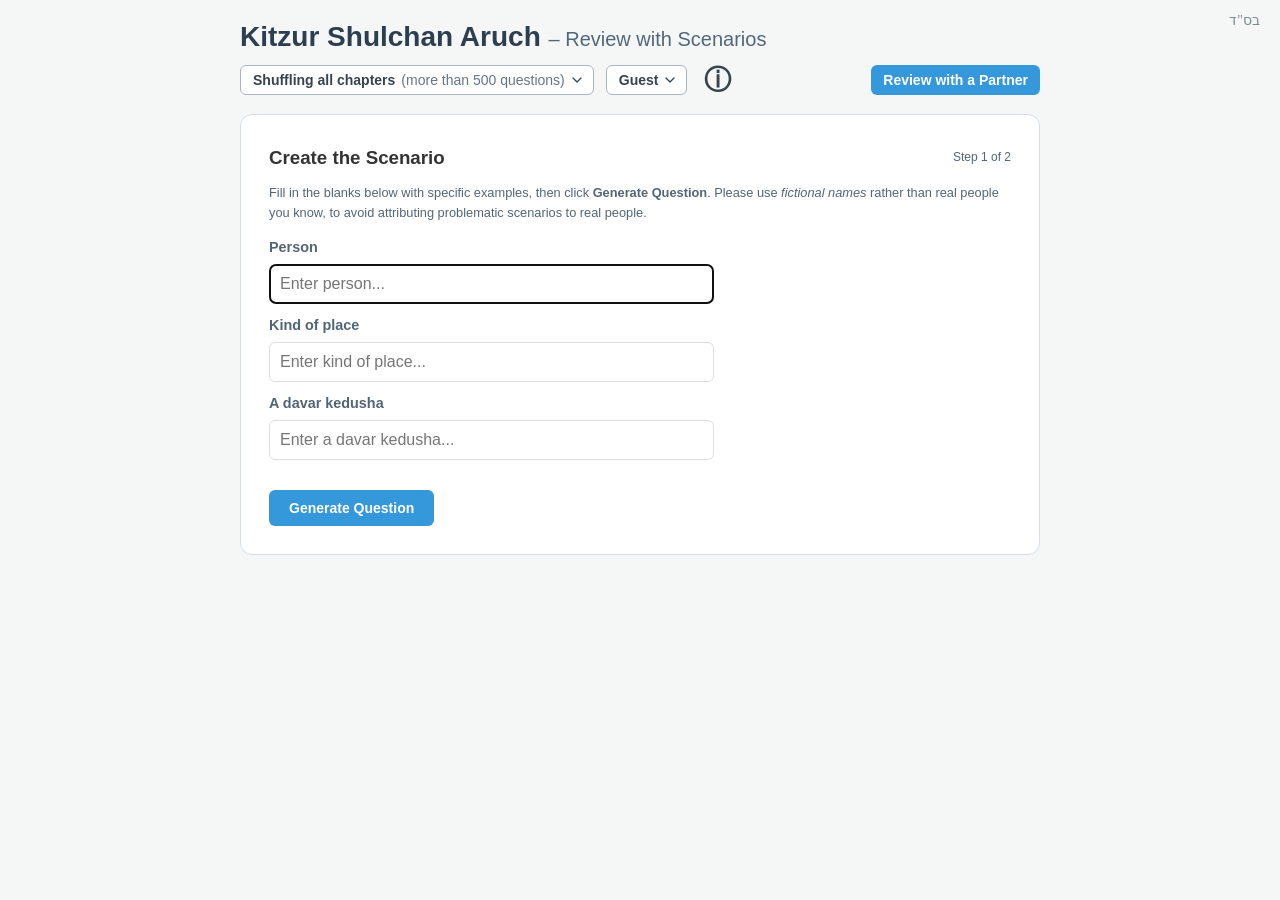
==== index.html @ 7f4eef78 "live review interface changes" ====
<!-- # AI-Generated: The bulk of the code this website was generated using Gemini in early 2026. An AI-written outline was augmented with additional AI prompts to add additional functions and scripts. -->
<!DOCTYPE html>
<html lang="en">
<head>
    <!--
    Saved profiles persist in browser localStorage across site updates.
    Preserve existing storage keys, question IDs, and progress fields such as
    status and timestamp. Give new settings defaults for profiles that predate
    them. Keep settings separate from the question records in ksa_profiles
    unless the profile format and its readers are updated together.
    If a key, ID, or record shape must change, support the old format or
    migrate it without losing progress. Verify changes with older saved
    profiles as well as a fresh profile.

    The question bank in questions.js is maintained manually. If it grows past
    5,000 question records, flag the Live Review queue limit to the user. The
    Worker rejects guest queues with more than 5,000 due question IDs, which
    can leave the host waiting for the first question.
    -->
    <meta charset="UTF-8">
    <meta name="viewport" content="width=device-width, initial-scale=1.0">
    <title>Kitzur Shulchan Aruch – Review with Scenarios</title>
    

<link rel="stylesheet" href="style.css">


<script src="questions.js"></script>
<script src="chapters.js"></script>

</head>
<body>

<div class="bsd">בס"ד</div>
    <h1 class="site-title">Kitzur Shulchan Aruch <span>– Review with Scenarios</span></h1>

<div class="profile-section">
    <div class="study-menu-bar">
    <details id="chapterFilter">
        <summary><span id="chapterFilterSummary">Shuffling all chapters</span><span id="chapterAvailableCount"></span></summary>
        <div id="chapterOptions" role="group" aria-label="Chapters to study">
            <input id="chapterSearch" type="search" aria-label="Search for a chapter" placeholder="Search for a chapter">
            <div id="availableChapters"></div>
            <details id="unavailableChapters">
                <summary>No questions available right now</summary>
                <div id="unavailableChapterRows"></div>
            </details>
            <p id="chapterSearchEmpty" role="status" hidden>No matching chapters.</p>
        </div>
    </details>

    <div class="chapter-controls">
        <div class="chapter-picker-row">
    <div class="dropdown">
        <button id="activeProfileLabel" class="btn-outline" onclick="toggleMenu(this, 'menu-tools')">Guest</button>
        <div id="menu-tools" class="dropdown-content">
            <div id="progressContainer" class="progress-info" aria-live="polite"></div>
            <p id="liveProfileNotice" class="stats" hidden>Leave the session to switch or change profiles.</p>
            <hr>
            <button data-live-lock onclick="chooseWorksheetChapters()">Create Worksheet</button>
            <hr>
            <details class="profile-switch-menu">
                <summary onclick="populateProfileSwitch(this)">Switch profiles</summary>
                <div class="profile-switch-options"></div>
            </details>
            <button data-live-lock onclick="createNewProfile()">New Profile</button>
            <button data-live-lock onclick="renameCurrentProfile()">Rename Profile</button>
            <button onclick="exportProfile()">Export Profile</button>
            <button data-live-lock onclick="document.getElementById('importInput').click()">Load Profile</button>
            <hr>
            <button data-live-lock class="btn-delete" onclick="deleteCurrentProfile()">Delete Profile</button>
        </div>
    </div>
            <button class="info-toggle" onclick="toggleScenarioInfo()" title="Show Instructions" aria-label="Show instructions">ⓘ</button>
        </div>
    </div>
        <button id="startLiveReview" class="btn-primary partner-review-button" data-live-lock onclick="startLiveHost()">Review with a Partner</button>
        <button id="leaveLiveReview" class="btn-outline partner-review-button" onclick="endLiveReview()" hidden>Leave Live Review</button>
    </div>
    <input type="file" id="importInput" class="hidden" accept=".json" onchange="importProfile(event)">
    <dialog id="profileImportConflict" aria-labelledby="profileImportTitle" aria-describedby="profileImportWarning profileImportCopy">
        <form method="dialog">
            <h2 id="profileImportTitle">Profile name already exists</h2>
            <p id="profileImportWarning"></p>
            <p id="profileImportCopy"></p>
            <button value="copy" class="btn-primary" autofocus>Save as a new profile</button>
            <button value="replace" class="btn-warning">Replace existing progress</button>
            <button value="cancel" class="btn-outline">Cancel</button>
        </form>
    </dialog>
    <dialog id="worksheetChapters" aria-labelledby="worksheetChaptersTitle">
        <form method="dialog">
            <h2 id="worksheetChaptersTitle">Choose worksheet chapters</h2>
            <div id="worksheetChapterOptions" role="group" aria-labelledby="worksheetChaptersTitle"></div>
            <button value="cancel" class="btn-outline" formnovalidate>Cancel</button>
            <button value="create" class="btn-primary">Create Worksheet</button>
        </form>
    </dialog>
    <dialog id="worksheetPreparation" aria-labelledby="worksheetPreparationTitle">
        <div class="worksheet-preparation-content">
            <h2 id="worksheetPreparationTitle"></h2>
            <p id="worksheetPreparationMessage"></p>
            <form id="worksheetPreparationForm"></form>
        </div>
    </dialog>
    <dialog id="scenarioInstructions" aria-labelledby="scenarioInfoTitle">
        <h2 id="scenarioInfoTitle">About the study tool</h2>
        <p>
                 Welcome! Use these scenarios to review what you’ve learned in the Kitzur Shulchan Aruch.<br><br>
                 This site is a work in progress. The question bank currently covers the first few chapters of the KS"A.<br><br>
                 This tool isn't meant to replace opening up a sefer. Rather, once you have a basic grasp of the material, you can strengthen it by having a friend quiz you on what you remember.<br><br>

            This tool was last updated in 2026 and created by Even, who personally wrote all of the question and scenario text. AI was used to help create the web page and functionality, but none of the content.
       			<br><br>
            Special thanks to my friend Yehoshua, who pushed me many years ago to start learning the KS"A. 
    
        </p>
        <form method="dialog">
            <button class="btn-outline" autofocus>Close</button>
        </form>
    </dialog>


</div>


<dialog id="liveDialog" aria-labelledby="liveTitle">
    <h2 id="liveTitle">Live Review</h2>
    <p id="livePairingStatus" role="status"></p>
    <form id="liveInviteOptions" onsubmit="createLiveInvite(event)" hidden>
        <fieldset>
            <legend>Who fills in the scenario inputs?</legend>
            <label><input type="radio" name="scenarioEditor" value="guest"> Guest</label>
            <label><input type="radio" name="scenarioEditor" value="host"> Host</label>
            <label><input type="radio" name="scenarioEditor" value="turns" checked> Take turns (host first)</label>
        </fieldset>
        <button class="btn-primary">Create Invite Link</button>
    </form>
    <div id="liveShareControls" hidden>
        <label for="liveShare">Private invite link</label>
        <textarea id="liveShare" rows="3" readonly></textarea>
        <button class="btn-outline" onclick="copyLiveInvite()">Copy Invite Link</button>
        <p>Keep this tab open while your partner joins.</p>
    </div>
    <button class="btn-outline" onclick="endLiveReview()">Cancel</button>
</dialog>

<div id="liveBanner" class="card" hidden>
    <p id="livePartner" hidden>Studying with <bdi id="livePartnerName"></bdi></p>
    <p id="liveStatus" role="status"></p>
    <button id="restartLiveReview" class="btn-primary" onclick="startLiveHost()" hidden>Start a New Review</button>
</div>

<div id="setupPhase" class="card hidden">
    <div class="creativity-box" >
        <div class="scenario-header">
            <h3 style="margin: 0;">Create the Scenario</h3>
            <span class="study-step">Step 1 of 2</span>
        
</div>
<p class="stats scenario-instructions">
             Fill in the blanks below with specific examples, then click <b>Generate Question</b>. Please use <i>fictional names</i> rather than real people you know, to avoid attributing problematic scenarios to real people.
        </p>

        <div id="inputContainer"></div>
        <button class="btn-primary" style="margin-top: 20px;" onclick="generateQuestion()">Generate Question</button>
        <button id="cancelLiveEdit" class="btn-outline" onclick="cancelLiveScenarioEdit()" hidden>Cancel Edit</button>
    </div>
</div>

    <div id="reviewPhase" class="card hidden">
        <div class="scenario-header">
            <h3 style="margin: 0;">Consider the question</h3>
            <span class="study-step">Step 2 of 2</span>
        </div>
	<p class="stats" style="margin-bottom: 15px; line-height: 1.4;">
            Think through the scenario on your own or with a <i>chevrusa</i>. Choose <strong>Answered Confidently</strong> to mark the question as mastered and remove it from the deck, or <strong>Needs Review</strong> to see it again after 24 hours. Smooth over grammatical issues and replace "they/their" with gender-specific pronouns as you read.
        </p>
        <div class="question-text">
            <div id="finalQuestion"></div>
            <div id="sourceCitation" style="text-align: left; margin-top: 10px;"></div>
        </div>
        <div class="actions">
	    <div class="tooltip-wrapper">
	        <button class="btn-success" onclick="handleResponse('confident')">Answered Confidently</button>
	        <span class="tooltip-text">Marks as <strong>Mastered</strong> and removes from deck.</span>
	    </div>
	    
	    <div class="tooltip-wrapper">
	        <button class="btn-warning" onclick="handleResponse('review')">Needs Review</button>
	        <span class="tooltip-text">Reappears in <strong>24 hours</strong>.</span>
	    </div>
	  <p id="liveRatingWait" class="stats" role="status" hidden>Rating saved. Waiting for your partner…</p>
	  <button class="btn-outline btn-back" onclick="goBackToEdit()">← Edit inputs</button>

	</div>
    </div>

    <div id="completionState" class="card hidden">
        <div class="scenario-header">
            <h3 style="margin: 0;">All caught up!</h3>
        </div>
        <p>You've reviewed all the questions currently available.</p>
	<button class="btn-outline" style="border-color: #27ae60; color: #27ae60;" onclick="clearReviewQueue()">Revisit 'needs review' questions</button><br><br>
	<button class="btn-outline" style="border-color: #3498db; color: #3498db;" onclick="revisitMastered()">Revisit 'mastered' questions</button><br><br>
        <button class="btn-primary" onclick="resetProgress()">Restart Questions</button>
    </div>

    <script>

        // State variables
let questions = [];
let currentFilter = "all"; // "all" or an array of chapter numbers as strings
let profiles = JSON.parse(localStorage.getItem('ksa_profiles')) || {}; 
let currentProfile = localStorage.getItem('ksa_current_profile');
let activeQuestion = null;
let currentScenarioValues = [];
let sessionMemory = {};
const soloQuestionOrder = { count: 0, lastIndex: -1 };
let ignoreTimestamps = false;

// Initialize App
function init() {
    questions = parseCSV(rawCsvData);
    readChapterFilterFromUrl();
    initChapterFilters();
    const profileNames = Object.keys(profiles);

    if (profileNames.length === 0) {
        profiles.Guest = {};
        currentProfile = 'Guest';
        saveToStorage();
        localStorage.setItem('ksa_current_profile', currentProfile);
    } else if (!currentProfile || !profiles[currentProfile]) {
        currentProfile = profileNames[0];
        localStorage.setItem('ksa_current_profile', currentProfile);
    }

    initChapterFilters();

    updateProfileDropdown();
    window.openLiveInvite?.();
    if (!getLiveSession()) loadNextQuestion();
	
}

function initChapterFilters() {
    const chapters = [...new Set(questions.map(q => q.chapter))].sort((a,b) => a - b);
    const availableRows = document.getElementById('availableChapters');
    const unavailableRows = document.getElementById('unavailableChapterRows');
    availableRows.replaceChildren();
    unavailableRows.replaceChildren();
    function addChoice(value, text, completed = false) {
        if (completed) {
            const row = document.createElement('div');
            row.className = 'chapter-completed';
            row.setAttribute('aria-disabled', 'true');
            row.setAttribute('aria-label', `${text}: no questions currently available`);
            const indicator = document.createElement('span');
            indicator.className = 'chapter-completion-mark';
            indicator.textContent = '✓';
            indicator.setAttribute('aria-hidden', 'true');
            row.append(indicator, document.createTextNode(text));
            unavailableRows.appendChild(row);
            return;
        }
        const label = document.createElement('label');
        const input = document.createElement('input');
        input.type = 'checkbox';
        input.value = value;
        input.checked = value === 'all' ? currentFilter === 'all'
            : currentFilter !== 'all' && currentFilter.includes(value);
        input.onchange = () => updateFilterMode(value, input.checked);
        label.append(input, document.createTextNode(text));
        availableRows.appendChild(label);
    }
    addChoice('all', 'Shuffle all chapters');

    const now = Date.now();
    const profileData = profiles[currentProfile] || {};
    const shared = window.getLiveSharedQuestions?.();
    const availableChapters = new Set((shared ?? questions
        .filter(q => isQuestionAvailable(profileData[q.id], now)))
        .map(q => q.chapter));

    chapters.forEach(ch => {
        const chapterNumber = parseInt(ch, 10); // Use parseInt to convert "01" to 1, "005" to 5, etc.
	const chapterName = chapterNames[chapterNumber];

        const label = chapterName
            ? `Chapter ${chapterNumber} — ${chapterName}`
            : `Chapter ${chapterNumber}`;

        const selected = currentFilter !== 'all' && currentFilter.includes(String(Number(ch)));
        addChoice(String(Number(ch)), label, !availableChapters.has(ch) && !(shared && selected));
    });
    document.getElementById('chapterFilterSummary').textContent = currentFilter === 'all'
        ? 'Shuffling all chapters'
        : `${currentFilter.length === 1 ? 'Chapter' : 'Chapters'} ${currentFilter.join(', ')}`;
    filterChapterOptions();
    updateProgressStats();
}

const chapterSearch = document.getElementById('chapterSearch');
const unavailableChapters = document.getElementById('unavailableChapters');

function filterChapterOptions() {
    const query = chapterSearch.value.trim().toLowerCase();
    const rows = document.querySelectorAll('#availableChapters > label, #unavailableChapterRows > div');
    let matches = 0;
    for (const row of rows) {
        const checkbox = row.querySelector('input');
        const isShuffle = checkbox?.value === 'all';
        const chapterNumber = checkbox?.value || row.textContent.match(/^Chapter (\d+)/)?.[1];
        row.hidden = query && (isShuffle || (/^\d+$/.test(query)
            ? chapterNumber !== String(Number(query))
            : !row.textContent.toLowerCase().includes(query)));
        if (!row.hidden && !isShuffle) matches++;
    }
    unavailableChapters.hidden = !unavailableChapters.querySelector('#unavailableChapterRows > div:not([hidden])');
    unavailableChapters.open = Boolean(query) && !unavailableChapters.hidden;
    document.getElementById('chapterSearchEmpty').hidden = !query || matches > 0;
}

chapterSearch.addEventListener('input', filterChapterOptions);

function updateProgressStats() {
    const shared = window.getLiveSharedQuestions?.();
    const selectedQuestions = (shared ?? questions).filter(q => currentFilter === 'all'
        || currentFilter.includes(String(Number(q.chapter))));
    renderProgressStats('progressContainer', questions);
    const now = Date.now();
    const profileData = profiles[currentProfile] || {};
    const available = shared ? selectedQuestions.length
        : selectedQuestions.filter(q => isQuestionAvailable(profileData[q.id], now)).length;
    const displayedCount = currentFilter === 'all' && available > 500 ? 'more than 500' : available;
    document.getElementById('chapterAvailableCount').textContent =
        `(${displayedCount} ${available === 1 ? 'question' : 'questions'})`;
}

function isQuestionAvailable(data, now, masteredMode = reviewMasteredMode, ignoreDelay = ignoreTimestamps) {
    if (masteredMode) return data?.status === 'confident';
    if (data?.status === 'confident') return false;
    if (data?.status === 'review') return ignoreDelay || now - data.timestamp > 24 * 60 * 60 * 1000;
    return true;
}

function renderProgressStats(containerId, questionPool) {
    const profileData = profiles[currentProfile] || {};
    const done = questionPool.filter(q => profileData[q.id]?.status === 'confident').length;
    const review = questionPool.filter(q => profileData[q.id]?.status === 'review').length;
    document.getElementById(containerId).innerHTML = `
        <span><strong>Overall progress:</strong></span>
        <span><span class="dot dot-done"></span><strong>${done}</strong> Mastered</span>
        <span><span class="dot dot-review"></span><strong>${review}</strong> Needs Review</span>
    `;
}

function readChapterFilterFromUrl() {
    const value = new URL(window.location.href).searchParams.get('chapters');
    const validChapters = new Set(questions.map(q => String(Number(q.chapter))));
    const selected = [...new Set((value || '').split(',')
        .map(ch => ch.trim())
        .filter(ch => /^\d+$/.test(ch))
        .map(ch => String(Number(ch)))
        .filter(ch => validChapters.has(ch)))].sort((a, b) => a - b);
    currentFilter = value === 'all' || !selected.length ? 'all' : selected;
    soloQuestionOrder.count = 0;
    soloQuestionOrder.lastIndex = -1;
}

function updateFilterMode(value, checked) {
    const selected = new Set(currentFilter === 'all' ? [] : currentFilter);
    if (checked) selected.add(value);
    else selected.delete(value);
    currentFilter = value === 'all' || !selected.size
        ? 'all' : [...selected].sort((a, b) => a - b);
    const url = new URL(window.location.href);
    // Keep literal commas in the shareable URL and preserve other parameters and the hash.
    url.searchParams.delete('chapters');
    const query = url.searchParams.toString();
    url.search = `${query ? query + '&' : ''}chapters=${currentFilter === 'all' ? 'all' : currentFilter.join(',')}`;
    window.history.pushState(null, '', url.href);
    soloQuestionOrder.count = 0;
    soloQuestionOrder.lastIndex = -1;
    refreshChapterSelection();
    document.querySelector(`#chapterOptions input[value="${value}"]`)?.focus();
}

window.addEventListener('popstate', () => {
    readChapterFilterFromUrl();
    refreshChapterSelection();
});

function refreshChapterSelection() {
    initChapterFilters();
    if (getLiveSession()?.ready) updateLiveChapters();
    else if (profiles[currentProfile]) loadNextQuestion();
}

function getLiveSession() {
    return typeof liveSession === 'undefined' ? null : liveSession;
}

document.addEventListener('click', event => {
    const picker = document.getElementById('chapterFilter');
    if (!event.composedPath().includes(picker)) picker.open = false;
});
document.addEventListener('keydown', event => {
    if (event.key === 'Escape') document.getElementById('chapterFilter').open = false;
});

function sizeChapterMenu() {
    const picker = document.getElementById('chapterFilter');
    const space = document.documentElement.clientWidth - picker.getBoundingClientRect().left - 12;
    picker.style.setProperty('--chapter-menu-space', `${Math.max(0, space)}px`);
}
document.getElementById('chapterFilter').addEventListener('toggle', event => {
    sizeChapterMenu();
    if (!event.currentTarget.open) {
        chapterSearch.value = '';
        filterChapterOptions();
    }
});
window.addEventListener('resize', sizeChapterMenu);


// New state variable to track the review mode
let reviewMasteredMode = false;

function revisitMastered() {
    reviewMasteredMode = true;
    loadNextQuestion();
}

        // Modified CSV Parser to use the ID from the dataset
        function parseCSV(str) {
            const rows = str.trim().split('\n').slice(1);
            return rows.map((row) => {
                const matches = row.match(/(".*?"|[^",\s]+)(?=\s*,|\s*$)/g);
                // ID is index 0, Question text is index 1
                const qId = matches[0].trim();
                const qText = matches[1].replace(/^"|"$/g, '').trim();
                return {
                    id: qId, // This now uses the ID from the CSV (e.g., "1.1.1")
                    text: qText,
                    chapter: matches[2],
                    paragraph: matches[3]
                };
            });
        }

function updateProfileDropdown() {
    document.getElementById('activeProfileLabel').textContent = currentProfile;

    // Calculate Stats
    const profileData = profiles[currentProfile] || {};
	const validIds = new Set(questions.map(q => q.id)); // Create a Set of valid IDs for high-speed lookup
	// Filter profile data to only include entries that exist in the database
	const done = Object.keys(profileData).filter(id => 
        validIds.has(id) && profileData[id].status === 'confident'
        ).length;    

	const masteredBtn = document.querySelector("#completionState button[onclick='revisitMastered()']");
    if (masteredBtn) {
        if (done > 0) {
            masteredBtn.classList.remove('hidden-button');
            // Ensure any <br> tags associated with it are also managed if necessary, 
            // though class toggling on the button is usually sufficient.
        } else {
            masteredBtn.classList.add('hidden-button');
        }
    }

    updateProgressStats();

}

function switchProfile(name) {
    currentProfile = name;
    localStorage.setItem('ksa_current_profile', currentProfile);
    ignoreTimestamps = false;
    reviewMasteredMode = false;
    initChapterFilters();
    updateProfileDropdown();
    loadNextQuestion();
}

        function createNewProfile() {
            const name = prompt("Enter profile name:");
            if (name && !profiles[name]) {
                profiles[name] = {};
                saveToStorage();
                currentProfile = name;
                localStorage.setItem('ksa_current_profile', currentProfile);
                updateProfileDropdown();
                loadNextQuestion();
            }
        }

        function renameCurrentProfile() {
            const name = prompt("Enter a name for this profile:", currentProfile === 'Guest' ? '' : currentProfile);
            if (name === null) return;
            const newName = name.trim();
            if (!newName || newName === currentProfile) return;
            if (Object.hasOwn(profiles, newName)) {
                alert(`A profile named "${newName}" already exists.`);
                return;
            }

            profiles[newName] = profiles[currentProfile];
            const sourceLanguages = localStorage.getItem(sourceLanguageKey(currentProfile));
            if (sourceLanguages !== null) {
                localStorage.setItem(sourceLanguageKey(newName), sourceLanguages);
                localStorage.removeItem(sourceLanguageKey(currentProfile));
            }
            delete profiles[currentProfile];
            currentProfile = newName;
            saveToStorage();
            localStorage.setItem('ksa_current_profile', currentProfile);
            updateProfileDropdown();
        }

        function saveToStorage() {
            localStorage.setItem('ksa_profiles', JSON.stringify(profiles));
        }

        function loadNextQuestion() {
    initChapterFilters();
    const now = Date.now();
    const profileData = profiles[currentProfile] || {};
    
    const availablePool = questions.filter(q => {

	// filter: check if the chapter is selected
    if (currentFilter !== "all" && !currentFilter.includes(String(Number(q.chapter)))) {
        	return false; 
    	}

        return isQuestionAvailable(profileData[q.id], now);
    });

    if (availablePool.length === 0) {
        if (currentFilter !== 'all') {
            alert("You've finished all available questions in the selected chapters! Returning to all chapters.");
            updateFilterMode('all', true);
            return;
        }

        // If we were reviewing mastered and ran out, turn off the mode
        reviewMasteredMode = false; 
        
        const reviewCount = Object.values(profileData).filter(q => q.status === 'review').length;
        const reviewBtn = document.querySelector("#completionState button[onclick='clearReviewQueue()']");
        if (reviewBtn) {
            reviewCount > 0 ? reviewBtn.classList.remove('hidden-button') : reviewBtn.classList.add('hidden-button');
        }
        showPhase('completionState');
        return;
    }

    activeQuestion = pickReviewQuestion(availablePool, soloQuestionOrder, currentFilter.length === 1);
	showPhase('setupPhase');
    setupCreativity(activeQuestion.text);
}

function pickReviewQuestion(pool, order, singleChapter, preferred) {
    let question = preferred;
    if (!question && singleChapter && order.count < 5 && order.lastIndex !== -1) {
        question = pool.find(item => questions.indexOf(item) > order.lastIndex);
        order.count = question ? order.count + 1 : 1;
        question ||= pool[0];
    } else {
        order.count = 1;
        question ||= pool[Math.floor(Math.random() * pool.length)];
    }
    order.lastIndex = questions.indexOf(question);
    return question;
}

        function setupCreativity(text) {
            if (!showPhase('setupPhase')) return;

            const container = document.getElementById('inputContainer');
            container.innerHTML = '';
            
            const matches = [...new Set(text.match(/\[(.*?)\]/g))];
            
            if (!matches || matches.length === 0) {
                generateQuestion();
                return;
            }

            matches.forEach((match, index) => {
	    // Strip digits and brackets for the base word
	    const rawLabel = match.replace(/[\[\]\d]/g, ''); 
	    
	    // Create a capitalized version for the header ONLY
	    const capitalizedLabel = rawLabel.charAt(0).toUpperCase() + rawLabel.slice(1);
	    
	    const group = document.createElement('div');
	    group.className = 'input-group';
	    
	    const rememberedValue = sessionMemory[match] || '';
	    const isLast = index === matches.length - 1;
	    const action = isLast 
	        ? "generateQuestion()" 
	        : `document.querySelectorAll('#inputContainer input')[${index + 1}].focus()`;
	
	    group.innerHTML = `
	        <label>${capitalizedLabel}</label>
	        <input type="text" 
	               placeholder="Enter ${rawLabel}..." 
	               data-placeholder="${match}"
	               onkeyup="if(event.key === 'Enter') { ${action} }">
	    `;
	    group.querySelector('input').value = rememberedValue;
	    container.appendChild(group);
                
                if (index === 0) {
                    setTimeout(() => {
                        if (document.getElementById('chapterFilter').open) return;
                        const allInputs = container.querySelectorAll('input');
                        const firstEmpty = Array.from(allInputs).find(input => !input.value) || allInputs[0];
                        firstEmpty.focus();
                    }, 10);
                }
            });
        }

        function generateQuestion() {
    const values = Array.from(document.querySelectorAll('#inputContainer input'), input => {
        const val = input.value || `(${input.getAttribute('data-placeholder')})`;
        const placeholder = input.getAttribute('data-placeholder');
        if (val) {
            sessionMemory[placeholder] = val;
        }
        return val;
    });
    if (getLiveSession()?.ready) shareLiveScenario(values);
    else renderQuestionScenario(activeQuestion, values);
}

function renderQuestionScenario(question, values) {
    currentScenarioValues = values;
    const parts = question.text.split(/(\[[^\]]*\])/g);
    const placeholders = [...new Set(parts.filter((_, index) => index % 2 === 1))];
    const scenario = document.getElementById('finalQuestion');
    scenario.replaceChildren(...parts.map((part, index) => {
        if (index % 2 === 0) return document.createTextNode(part);
        const value = document.createElement('strong');
        value.textContent = values[placeholders.indexOf(part)];
        return value;
    }));
    renderSource(Number(question.chapter), Number(question.paragraph));
    showPhase('reviewPhase');
}

const sourceChapters = new Map();
const sourceEditions = [
    { language: 'hebrew', title: 'Torat Emet 357', license: 'publicdomain' },
    { language: 'english', title: 'Kitzur Shulchan Aruch, trans. Rabbi Avrohom Davis, Metsudah Pub., 1996', license: 'ccby' }
];

function loadSourceChapter(chapter) {
    if (!sourceChapters.has(chapter)) {
        const params = new URLSearchParams();
        for (const edition of sourceEditions) {
            params.append('version', `${edition.language}|${edition.title}`);
        }
        const request = fetch(`https://www.sefaria.org/api/v3/texts/Kitzur_Shulchan_Arukh.${chapter}?${params}`)
            .then(async response => {
                if (!response.ok) throw new Error('Sefaria request failed');
                const { versions } = await response.json();
                const editions = sourceEditions.map(edition => versions.find(version =>
                    version.versionTitle === edition.title &&
                    version.license?.toLowerCase().replace(/[^a-z]/g, '') === edition.license &&
                    Array.isArray(version.text)
                ));
                if (!editions.some(Boolean)) throw new Error('No licensed edition available');
                return editions;
            })
            .catch(error => {
                sourceChapters.delete(chapter);
                throw error;
            });
        sourceChapters.set(chapter, request);
    }
    return sourceChapters.get(chapter);
}

function sourceLanguageKey(profile) {
    return `ksa_source_languages:${profile}`;
}

function renderSource(chapter, paragraph) {
    const source = document.getElementById('sourceCitation');
    const preferenceKey = sourceLanguageKey(currentProfile);
    let languages = localStorage.getItem(preferenceKey) || 'he,en';
    source.innerHTML = `
        <details>
            <summary class="source-toggle"><span class="source-link">Show source · KS"A ${chapter}:${paragraph}</span>
            <span class="source-languages" role="group" aria-label="Source languages">
                <label><input type="checkbox" value="he"> Hebrew</label>
                <label><input type="checkbox" value="en"> English</label>
            </span></summary>
            <div class="source-passage" aria-live="polite"></div>
            <small class="source-credit"><span class="translation-credit" hidden></span><a href="https://www.sefaria.org/Kitzur_Shulchan_Arukh.${chapter}.${paragraph}"
               target="_blank" rel="noopener">View on Sefaria</a></small>
        </details>
    `;
    const details = source.firstElementChild;
    const passage = details.querySelector('.source-passage');
    const credit = details.querySelector('.translation-credit');
    const languageInputs = Array.from(details.querySelectorAll('.source-languages input'));
    const updateLanguages = () => {
        for (const input of languageInputs) input.checked = languages.split(',').includes(input.value);
        for (const line of passage.querySelectorAll('p[lang]')) {
            line.hidden = !languages.split(',').includes(line.lang);
        }
        credit.hidden = !languages.split(',').includes('en') || !credit.hasChildNodes();
    };
    for (const input of languageInputs) {
        input.addEventListener('change', () => {
            const selection = languageInputs.filter(option => option.checked).map(option => option.value);
            if (selection.length) {
                languages = selection.join(',');
                localStorage.setItem(preferenceKey, languages);
            }
            updateLanguages();
        });
    }
    updateLanguages();
    let loading = false;
    let loaded = false;

    const scrollToSource = () => {
        const actions = source.closest('#reviewPhase').querySelector('.actions');
        const sourceTop = details.getBoundingClientRect().top;
        const buttons = actions.getBoundingClientRect();
        const viewportHeight = document.documentElement.clientHeight;
        if (buttons.bottom - sourceTop <= viewportHeight) {
            const offset = Math.min(buttons.bottom + buttons.height - viewportHeight, sourceTop);
            if (offset > 0) window.scrollBy(0, offset);
        } else if (buttons.bottom > viewportHeight) {
            window.scrollBy(0, sourceTop);
        }
    };

    details.addEventListener('toggle', async () => {
        details.querySelector('.source-link').textContent =
            `${details.open ? 'Hide' : 'Show'} source · KS"A ${chapter}:${paragraph}`;
        if (!details.open || loading) return;
        if (loaded) {
            scrollToSource();
            return;
        }
        loading = true;
        passage.textContent = 'Loading source…';
        try {
            const editions = await loadSourceChapter(chapter);
            passage.replaceChildren();
            for (const [index, edition] of editions.entries()) {
                const text = edition?.text[paragraph - 1];
                if (typeof text !== 'string' || !text.trim()) continue;
                const line = document.createElement('p');
                line.lang = index === 0 ? 'he' : 'en';
                line.dir = index === 0 ? 'rtl' : 'ltr';
                const parsed = new DOMParser().parseFromString(text, 'text/html');
                parsed.body.querySelectorAll('sup.footnote-marker, i.footnote').forEach(note => note.remove());
                line.textContent = parsed.body.textContent.trim();
                passage.append(line);
                if (index === 1) {
                    const license = document.createElement('a');
                    license.href = 'https://creativecommons.org/licenses/by/4.0/';
                    license.textContent = 'CC BY';
                    credit.prepend('Translated by Rabbi Avrohom Davis, Metsudah Pub., 1996. Via Sefaria. ', license, ' · ');
                }
            }
            if (!passage.hasChildNodes()) passage.textContent = 'This paragraph is unavailable here.';
            updateLanguages();
            loaded = true;
        } catch {
            passage.textContent = 'Could not load the source. Reopen to retry or view it on Sefaria.';
        } finally {
            loading = false;
            if (details.open && details.isConnected && source.getClientRects().length) scrollToSource();
        }
    });
}

function handleResponse(status) {
    const session = getLiveSession();
    if (session && (!session.ready || !session.shown || session.rated || session.editing)) return;
    saveResponse(status);
    if (session) {
        rateLiveQuestion();
        return;
    }
    loadNextQuestion();
}

function saveResponse(status) {
    const generatedText = document.getElementById('finalQuestion').innerText.trim();

    profiles[currentProfile][activeQuestion.id] = {
        status: status,
        timestamp: Date.now(),
        scenario: generatedText 
    };
    
    saveToStorage();
    updateProfileDropdown();
}

function resetProgress() {
    const message = `Are you sure you want to restart? 

A backup of your current progress will be saved as "${currentProfile}_${new Date().getTime()}".`;

    if (confirm(message)) {
        // 1. Create a timestamped backup name
        const backupName = `${currentProfile}_${Date.now()}`;
        
        // 2. Clone the current progress into the backup profile
        profiles[backupName] = JSON.parse(JSON.stringify(profiles[currentProfile]));
        
        // 3. Clear the progress for the active profile
        profiles[currentProfile] = {};
        
        // 4. Save changes and refresh the UI
        saveToStorage();
        updateProfileDropdown();
        loadNextQuestion();
        
        alert(`Progress cleared. Backup created: ${backupName}`);
    }
}

        function exportProfile() {
    // Adding 'null, 4' as arguments creates a "pretty-printed" JSON with 4-space indentation
    const jsonString = JSON.stringify(profiles[currentProfile], null, 4);
    const dataStr = "data:text/json;charset=utf-8," + encodeURIComponent(jsonString);
    
    const downloadAnchorNode = document.createElement('a');
    downloadAnchorNode.setAttribute("href", dataStr);
    downloadAnchorNode.setAttribute("download", `${currentProfile}_ksa_progress.json`);
    document.body.appendChild(downloadAnchorNode);
    
    downloadAnchorNode.click();
    downloadAnchorNode.remove();
}

        function showPhase(phaseId) {
            const session = getLiveSession();
            // Keep the shared question visible unless this participant is editing it.
            if (phaseId === 'setupPhase' && session?.ready && session.shown &&
                !(session.host && session.editing)) return false;
            ['setupPhase', 'reviewPhase', 'completionState'].forEach(id => {
                document.getElementById(id).classList.add('hidden');
            });
            document.getElementById(phaseId).classList.remove('hidden');
            return true;
        }

window.onload = init;


function deleteCurrentProfile() {
    if (confirm(`Are you sure you want to permanently delete "${currentProfile}" and all its progress?`)) {
        // Remove the profile from our object
        delete profiles[currentProfile];
        localStorage.removeItem(sourceLanguageKey(currentProfile));
        
        const profileNames = Object.keys(profiles);

        if (profileNames.length === 0) {
            // If NO profiles are left, clear storage and restart the init process
            localStorage.removeItem('ksa_profiles');
            localStorage.removeItem('ksa_current_profile');
            init(); // Start a new Guest profile when no profiles remain
        } else {
            // If other profiles still exist, switch to the first available one
            saveToStorage();
            currentProfile = profileNames[0];
            localStorage.setItem('ksa_current_profile', currentProfile);
            
            // Refresh the UI
            updateProfileDropdown();
            loadNextQuestion();
        }
    }
}

function clearReviewQueue() {
ignoreTimestamps = true;
    loadNextQuestion();
}

async function resolveProfileImportName(name) {
    if (!Object.hasOwn(profiles, name)) return name;

    let copyName = `${name} (copy)`;
    for (let number = 2; Object.hasOwn(profiles, copyName); number++) {
        copyName = `${name} (copy ${number})`;
    }

    const dialog = document.getElementById('profileImportConflict');
    document.getElementById('profileImportWarning').textContent =
        `Replacing “${name}” will overwrite its saved question progress with the backup.`;
    document.getElementById('profileImportCopy').textContent =
        `Saving as a new profile will load the backup as “${copyName}”.`;
    dialog.returnValue = '';
    dialog.showModal();
    await new Promise(resolve => dialog.addEventListener('close', resolve, { once: true }));

    if (dialog.returnValue === 'copy') return copyName;
    if (dialog.returnValue === 'replace') return name;
    return null;
}

function importProfile(event) {
    const input = event.target;
    const file = input.files[0];
    if (!file || input.disabled) return;

    input.disabled = true;
    const resetInput = () => {
        input.value = '';
        input.disabled = false;
    };
    const reader = new FileReader();
    reader.onerror = () => {
        resetInput();
        alert("Error: Could not read the profile file.");
    };
    reader.onload = async function(e) {
        try {
            const importedData = JSON.parse(e.target.result);
            const name = file.name.replace('_ksa_progress.json', '').replace('.json', '');
            const profileName = await resolveProfileImportName(name);
            if (profileName === null) return;
            
            Object.defineProperty(profiles, profileName, {
                value: importedData, enumerable: true, configurable: true, writable: true
            });
            currentProfile = profileName;
            
            saveToStorage();
            localStorage.setItem('ksa_current_profile', currentProfile);
            
            updateProfileDropdown();
            loadNextQuestion();
            alert(`Profile "${profileName}" loaded successfully!`);
        } catch (err) {
            alert("Error: Invalid profile file.");
            console.error(err);
        } finally {
            resetInput();
        }
    };
    reader.readAsText(file);
}

function populateProfileSwitch(summary) {
    const options = summary.nextElementSibling;
    options.replaceChildren();
    for (const name of Object.keys(profiles)) {
        const button = document.createElement('button');
        button.textContent = name;
        button.disabled = getLiveSession()?.ready || name === currentProfile;
        button.addEventListener('click', () => {
            summary.parentElement.open = false;
            summary.closest('.dropdown-content').classList.remove('show-menu');
            switchProfile(name);
        });
        options.append(button);
    }
}

function toggleMenu(button, menuId) {
    // 1. Get the menu we want to open
    const targetMenu = document.getElementById(menuId);
    
    // 2. Find all other dropdowns and close them
    const allMenus = document.getElementsByClassName("dropdown-content");
    for (let menu of allMenus) {
        if (menu.id !== menuId) {
            menu.classList.remove('show-menu');
        }
    }

    // 3. Toggle the targeted menu
    targetMenu.classList.toggle("show-menu");
    
    // 4. Prevent the window.onclick from firing immediately
    event.stopPropagation();
}

// Close the dropdown if the user clicks outside of it
window.onclick = function(event) {
    if (event.target.closest('.profile-switch-menu')) return;
    if (!event.target.matches('.btn-outline')) {
        var dropdowns = document.getElementsByClassName("dropdown-content");
        for (var i = 0; i < dropdowns.length; i++) {
            var openDropdown = dropdowns[i];
            if (openDropdown.classList.contains('show-menu')) {
                openDropdown.classList.remove('show-menu');
            }
        }
    }
}


function goBackToEdit() {
    if (getLiveSession()?.ready) {
        editLiveScenario();
        return;
    }
    // Simply trigger the setup again for the current active question
    // This will pull the current values from sessionMemory automatically
    showPhase('setupPhase');
}


function chooseWorksheetChapters() {
    const chapters = [...new Set(questions.map(q => Number(q.chapter)))];

    const options = document.getElementById('worksheetChapterOptions');
    options.replaceChildren();
    for (const chapter of chapters.sort((a, b) => a - b)) {
        const label = document.createElement('label');
        const checkbox = document.createElement('input');
        checkbox.type = 'checkbox';
        checkbox.value = chapter;
        label.append(checkbox, ` Chapter ${chapter}`);
        options.append(label);
    }
    document.getElementById('worksheetChapters').showModal();
}

document.querySelector('#worksheetChapters form').addEventListener('submit', event => {
    if (event.submitter?.value !== 'create') return;
    event.preventDefault();
    const selected = new Set(Array.from(
        event.currentTarget.querySelectorAll('input:checked'), input => Number(input.value)
    ));
    if (!selected.size) {
        alert('Select at least one chapter.');
        return;
    }
    event.currentTarget.closest('dialog').close();
    reviewWorksheetChapters(selected, [...selected]);
});

const worksheetPreparation = document.getElementById('worksheetPreparation');
const worksheetPreparationForm = document.getElementById('worksheetPreparationForm');

function showWorksheetPreparation(chapter, message, batch = false) {
    worksheetPreparation.classList.toggle('batch', batch);
    document.getElementById('worksheetPreparationTitle').textContent = `Chapter ${chapter}`;
    document.getElementById('worksheetPreparationMessage').textContent = message;
    worksheetPreparationForm.replaceChildren();
    worksheetPreparationForm.onsubmit = event => event.preventDefault();
    if (!worksheetPreparation.open) worksheetPreparation.showModal();
}

function worksheetAction(label, action) {
    const button = document.createElement('button');
    button.type = 'button';
    button.textContent = label;
    button.addEventListener('click', action);
    worksheetPreparationForm.append(button);
}

function reviewWorksheetChapters(selected, pending) {
    const profileData = profiles[currentProfile] || {};
    for (const chapter of pending) {
        const templates = questions.filter(q => Number(q.chapter) === chapter);
        const remaining = templates.filter(q => !profileData[q.id]);
        if (!remaining.length) continue;
        const next = () => reviewWorksheetChapters(selected, pending.slice(pending.indexOf(chapter) + 1));
        const empty = remaining.length === templates.length;
        showWorksheetPreparation(chapter, empty
            ? `Chapter ${chapter} has no saved questions yet.`
            : `Do you want to create more questions for Chapter ${chapter}? Some prepared scenario templates have not been used yet.`);
        worksheetAction(empty ? 'Create questions' : 'Yes, create more questions',
            () => chooseWorksheetPreparation(chapter, remaining, next));
        worksheetAction(empty ? 'Remove chapter from worksheet' : 'No, use saved questions only', () => {
            if (empty) selected.delete(chapter);
            next();
        });
        return;
    }
    worksheetPreparation.close();
    if (selected.size) exportWorksheet(selected);
    else alert('No chapters remain in this worksheet.');
}

function chooseWorksheetPreparation(chapter, remaining, next) {
    showWorksheetPreparation(chapter, 'How would you like to prepare questions?');
    worksheetAction('Return to the one-by-one question interface', () => {
        worksheetPreparation.close();
        reviewMasteredMode = false;
        currentFilter = 'all';
        updateFilterMode(String(chapter), true);
    });
    worksheetAction('Prepare all remaining question templates at once',
        () => prepareWorksheetQuestions(chapter, remaining, next));
    worksheetAction('Cancel worksheet', () => worksheetPreparation.close());
}

function prepareWorksheetQuestions(chapter, remaining, next) {
    showWorksheetPreparation(chapter, 'Enter a value for each field. Questions that use the same field will share its value. Please use fictional names.', true);
    const placeholders = new Set(remaining.flatMap(q => q.text.match(/\[(.*?)\]/g) || []));
    const inputs = new Map();
    for (const placeholder of placeholders) {
        const label = document.createElement('label');
        label.className = 'input-group';
        const input = document.createElement('input');
        input.type = 'text';
        input.required = true;
        input.pattern = '.*\\S.*';
        label.append(placeholder.slice(1, -1), input);
        worksheetPreparationForm.append(label);
        inputs.set(placeholder, input);
    }
    const submit = document.createElement('button');
    submit.className = 'btn-primary';
    submit.textContent = 'Save questions and continue';
    worksheetPreparationForm.append(submit);
    worksheetAction('Cancel worksheet', () => worksheetPreparation.close());

    worksheetPreparationForm.onsubmit = event => {
        event.preventDefault();
        const profileData = profiles[currentProfile];
        for (const question of remaining) {
            if (profileData[question.id]) continue;
            profileData[question.id] = {
                status: 'prepared',
                scenario: question.text.replace(/\[(.*?)\]/g, placeholder => inputs.get(placeholder).value.trim())
            };
        }
        saveToStorage();
        next();
    };
}

function scenarioHtml(scenario) {
    const element = document.createElement('span');
    element.textContent = scenario;
    return element.innerHTML;
}

function exportWorksheet(selectedChapters) {
    const profileData = profiles[currentProfile] || {};
    
    // 1. Filter and Prepare Data
    const answeredQuestions = questions
        .filter(q => profileData[q.id] && selectedChapters.has(Number(q.chapter)))
        .map(q => ({
            ...q,
            scenario: profileData[q.id].scenario ? scenarioHtml(profileData[q.id].scenario) : q.text,
            // Convert to numbers for proper numerical sorting (e.g., Ch 9 before Ch 10)
            sortCh: parseInt(q.chapter),
            sortPara: parseInt(q.paragraph)
        }));

    if (answeredQuestions.length === 0) {
        alert("No questions answered yet to generate a worksheet.");
        return;
    }

    // 2. Sort by Chapter, then Paragraph
    answeredQuestions.sort((a, b) => a.sortCh - b.sortCh || a.sortPara - b.sortPara);

    // 3. Build HTML
    let worksheetHtml = `
        <html>
        <head>
            <title>Worksheet - ${currentProfile}</title>
            <style>
                body { font-family: 'SBL Hebrew', 'Times New Roman', serif; padding: 40px; line-height: 1.6; color: #333; }
                .header { text-align: center; position: relative; border-bottom: 1px solid #aaa; margin-bottom: 8px; padding-bottom: 4px; }
                .header h1 { font-size: 1.35em; line-height: 1.2; margin: 0; }
                .bsd { position: absolute; top: 0; right: 0; font-size: 14px; }
                h2.chapter-header { font-size: 1.1em; margin-top: 24px; break-after: avoid; }
                .q-item { margin-bottom: 25px; margin-left: 20px; page-break-inside: avoid; }
                .q-text { font-size: 1.15em; margin-bottom: 8px; }
                .answer-space { height: 50px; }
                @media print {
                    body { margin: 0; padding: 0; }
                    .no-print { display: none; }
                }
            </style>
        </head>
        <body>
            <div class="no-print" style="background: #eee; padding: 10px; margin-bottom: 20px; text-align: center;">
                <button onclick="window.print()" style="padding: 10px 20px; cursor: pointer;">Print Worksheet</button>
            </div>
            <div class="header">
                <div class="bsd">בס"ד</div>
                <h1>Kitzur Shulchan Aruch – ${selectedChapters.size === 1 ? 'Chapter' : 'Chapters'} ${[...selectedChapters].sort((a, b) => a - b).join(', ')}</h1>
            </div>
    `;

    let lastCh = null;
    answeredQuestions.forEach((q, index) => {
        // Add Chapter Header
        if (selectedChapters.size > 1 && q.sortCh !== lastCh) {
            worksheetHtml += `<h2 class="chapter-header">Chapter ${q.sortCh}</h2>`;
            lastCh = q.sortCh;
        }

        // Add Question
        worksheetHtml += `
            <div class="q-item">
                <div class="q-text">${index + 1}. ${q.scenario}</div>
                <div class="answer-space"></div>
            </div>
        `;
    });

    worksheetHtml += `</body></html>`;

    const win = window.open('', '_blank');
    win.document.write(worksheetHtml);
    win.document.close();
}



function toggleScenarioInfo() {
    document.getElementById('scenarioInstructions').showModal();
}

document.getElementById('scenarioInstructions').addEventListener('click', event => {
    const dialog = event.currentTarget;
    if (event.target !== dialog) return;
    const bounds = dialog.getBoundingClientRect();
    if (event.clientX < bounds.left || event.clientX > bounds.right ||
        event.clientY < bounds.top || event.clientY > bounds.bottom) {
        dialog.close();
    }
});

    </script>
    <script src="live-review.js?v=empty-room-cleanup"></script>

</body>

</html>
---- style.css ----
body { font-family: -apple-system, BlinkMacSystemFont, "Segoe UI", Roboto, Helvetica, Arial, sans-serif; line-height: 1.6; color: #333; max-width: 800px; margin: 0 auto; padding: 20px; background-color: #f4f7f6; }
        .card { background: white; padding: 25px; border-radius: 12px; box-shadow: 0 4px 6px rgba(0,0,0,0.1); margin-bottom: 20px; }
.site-title {
    color: #2c3e50;
    font-size: 28px;
    line-height: 1.2;
    margin: 0 0 8px;
}

.site-title span {
    color: #526779;
    font-size: 20px;
    font-weight: 500;
}

.profile-section {
    display: flex;
    gap: 4px 12px;
    align-items: center;
    margin-bottom: 16px;
    flex-wrap: wrap; 
}

.study-menu-bar {
    display: flex;
    flex-wrap: wrap;
    align-items: center;
    gap: 4px 12px;
    width: 100%;
}

.study-menu-bar > .partner-review-button {
    margin-inline-start: auto;
    padding: 5px 12px;
    line-height: 20px;
}

.partner-review-button:disabled {
    opacity: 0.5;
    cursor: default;
}

.profile-section .study-menu-bar #profileSelect,
.profile-section .study-menu-bar .dropdown > button {
    border-color: #aab4bd;
    background-color: #fff;
}

.profile-section .study-menu-bar #profileSelect:hover,
.profile-section #chapterFilter summary:hover,
.profile-section #chapterFilter[open] summary,
.profile-section .study-menu-bar .dropdown > button:hover,
.profile-section .study-menu-bar .dropdown:has(.show-menu) > button,
.study-menu-bar .info-toggle:hover {
    background-color: #edf2f5;
}


        .input-group { margin: 15px 0; }
        label { display: block; font-weight: bold; margin-bottom: 5px; color: #7f8c8d; font-size: 0.9em; }
        input[type="text"], select { width: 100%; padding: 10px; border: 1px solid #ddd; border-radius: 6px; font-size: 16px; box-sizing: border-box; }
        button { cursor: pointer; border: none; border-radius: 6px; padding: 10px 20px; font-size: 14px; font-weight: 600; transition: opacity 0.2s; }
        .btn-primary { background-color: #3498db; color: white; }
        .btn-success { background-color: #27ae60; color: white; }
        .btn-warning { background-color: #d35400; color: white; }
        .btn-outline { background: transparent; border: 1px solid #3498db; color: #3498db; }
        .hidden { display: none !important; }
#setupPhase,
#reviewPhase {
    border: 1px solid #d5dee5;
    box-shadow: none;
    padding: clamp(16px, 4vw, 28px);
}

#inputContainer input[type="text"] {
    height: 40px;
    width: 60%;
}

@media (max-width: 600px) {
    #inputContainer input[type="text"] {
        width: 100%;
    }
}

#setupPhase .scenario-instructions {
    color: #536574;
}

#inputContainer .input-group {
    margin-block: 10px;
}

#inputContainer label {
    color: #536574;
}
        .question-text { font-size: 1.2em; font-weight: 500; margin: 20px 0; padding: 15px; background: #fffbe6; border-radius: 8px; }
        .stats { font-size: 0.8em; color: #95a5a6; margin-top: 10px; }
.actions {
    display: flex;
    gap: 10px;
    margin-top: 20px;
    flex-wrap: wrap; /* Allows items to wrap if they run out of space */
}

.dropdown {
    position: relative;
    display: inline-block;
}

.dropdown-content {
    display: none;
    position: absolute;
    right: 0;
    background-color: white;
    min-width: 180px;
    box-shadow: 0px 8px 16px 0px rgba(0,0,0,0.2);
    z-index: 100;
    border-radius: 8px;
    padding: 10px 0;
}

.show-menu {
    display: block !important;
}

.profile-switch-menu {
    position: relative;
}

.profile-switch-menu summary {
    list-style: none;
}

.profile-switch-menu summary::-webkit-details-marker {
    display: none;
}

.profile-switch-options {
    background: white;
    padding-inline-start: 12px;
}

@media (min-width: 1000px) {
    .profile-switch-options {
        position: absolute;
        top: 0;
        left: 100%;
        min-width: 160px;
        padding: 4px;
        border: 1px solid #d5dee5;
        border-radius: 8px;
    }
}

.dropdown-content button,
.dropdown-content .profile-switch-menu summary {
    color: #333;
    padding: 10px 16px;
    width: 100%;
    text-align: left;
    background: none;
    border: none;
    cursor: pointer;
    box-sizing: border-box;
    font: 600 14px Arial, sans-serif;
}

.dropdown-content button:not(:disabled):hover,
.dropdown-content .profile-switch-menu:not([inert]) summary:hover {
    background-color: #f1f1f1;
}

.dropdown-content button:disabled,
.dropdown-content .profile-switch-menu[inert] summary {
    color: #767676;
    opacity: 0.6;
    cursor: default;
}

#reviewPhase {
    position: relative;
}

.source-toggle {
    cursor: pointer;
    list-style: none;
}

.source-toggle::-webkit-details-marker {
    display: none;
}

#sourceCitation details[open] > summary {
    display: flex;
    align-items: center;
    gap: 16px;
}

#sourceCitation details:not([open]) .source-languages {
    display: none;
}

.source-languages {
    display: inline-flex;
    gap: 8px;
    flex-shrink: 0;
    font-size: 12px;
}

.source-languages input {
    width: 12px;
    height: 12px;
    margin: 0;
    vertical-align: middle;
}

.source-passage [dir="rtl"] {
    text-align: right;
    margin-bottom: 0;
    font-family: "SBL Hebrew", "Ezra SIL", "David", "Times New Roman", serif;
    font-size: 26px;
    font-weight: 400;
    line-height: 1.4;
}

.source-passage p[lang="en"] {
    font-size: 15px;
}

.source-passage p:not([hidden]) {
    margin-top: 8px;
}

.source-passage p:last-child {
    margin-bottom: 0;
}

.source-credit {
    font-size: 12px;
    color: #707070;
}

.source-credit a {
    color: inherit;
    text-decoration: underline;
}

.source-link {
    display: inline-block; 
    text-decoration: none;
    font-size: 18px;
    font-weight: 600;
    color: #3498db;
    transition: color 0.2s, transform 0.2s;
}

.source-link:hover {
    color: #2980b9;
    transform: scale(1.1);
}

.bsd {
    position: absolute;
    top: 10px;
    right: 20px;
    font-family: "SBL Hebrew", "Times New Roman", serif;
    font-size: 14px;
    direction: rtl;
    color: #7f8c8d; /* A subtle grey to match your UI */
}

/* Pushes the button to the right within the .actions flex container */
.btn-outline.btn-back {
    margin-left: auto;
}

.progress-info {
    font-size: 0.85em;
    margin-top: 8px;
    display: flex;
    gap: 10px;
    color: #555;
}

.progress-info span {
    display: flex;
    align-items: center;
    gap: 4px;
}

.scenario-header { display: flex; align-items: flex-start; justify-content: space-between; gap: 12px; flex-wrap: wrap; }
.study-step { align-self: center; font-size: 12px; color: #536574; white-space: nowrap; }
.chapter-controls { display: flex; flex-direction: column; align-items: flex-start; max-width: 100%; text-align: left; }
#menu-tools .progress-info {
    display: flex;
    flex-direction: column;
    gap: 4px;
    margin: 0;
    padding: 4px 16px;
    font-size: 13px;
    color: #536574;
}
#menu-tools .progress-info strong { font-weight: 400; }
#menu-tools .progress-info .dot { width: 6px; height: 6px; }
#chapterAvailableCount { margin-inline-start: 6px; font-weight: 400; color: #667581; }
.chapter-picker-row { display: flex; align-items: center; flex-wrap: wrap; gap: 12px; width: 100%; }
.chapter-picker-row > .dropdown { flex-shrink: 0; width: auto; }
.chapter-picker-row .info-toggle { flex-shrink: 0; width: 36px; height: 36px; display: flex; align-items: center; justify-content: center; }
.study-profile-controls { position: relative; display: flex; align-items: center; gap: 8px; text-align: left; }
.profile-section .toolbar-label { display: block; font-size: 12px; line-height: 18px; font-weight: 600; color: #59666b; margin: 0 0 6px; }
.study-profile-controls .toolbar-label { position: absolute; left: 9px; top: 50%; transform: translateY(-50%); margin: 0; font-size: 11px; color: #48535d; pointer-events: none; }

.dot { height: 8px; width: 8px; border-radius: 50%; display: inline-block; }
.dot-done { background-color: #27ae60; }
.dot-review { background-color: #d35400; }
 
.hidden-button {
    display: none !important;
}

.modal-overlay {
    position: fixed;
    top: 0; left: 0; width: 100%; height: 100%;
    background: rgba(0,0,0,0.6);
    display: flex; align-items: center; justify-content: center;
    z-index: 1000;
}
.modal-content { max-width: 400px; text-align: center; }
.modal-actions { display: flex; gap: 10px; justify-content: center; margin-top: 20px; }

.tooltip-wrapper {
    position: relative;
    display: inline-block;
    flex: 1; /* Keeps your flex layout intact */
}

#reviewPhase .tooltip-wrapper[hidden] {
    display: none;
}

/* The hidden tooltip box */
.tooltip-text {
    visibility: hidden;
    width: 200px;
    background-color: #2c3e50;
    color: #fff;
    text-align: center;
    border-radius: 6px;
    padding: 8px;
    position: absolute;
    z-index: 1;
    bottom: 125%; /* Position above the button */
    left: 50%;
    margin-left: -100px; /* Center the tooltip */
    opacity: 0;
    transition: opacity 0.3s;
    font-size: 0.85em;
    line-height: 1.4;
    pointer-events: none; /* Prevents the tooltip from flickering if mouse moves over it */
}

/* Tooltip arrow */
.tooltip-text::after {
    content: "";
    position: absolute;
    top: 100%;
    left: 50%;
    margin-left: -5px;
    border-width: 5px;
    border-style: solid;
    border-color: #2c3e50 transparent transparent transparent;
}

/* Show the tooltip on hover */
.tooltip-wrapper:hover .tooltip-text {
    visibility: visible;
    opacity: 1;
}

/* Ensure buttons take full width of their wrapper */
.tooltip-wrapper button {
    width: 100%;
}

@media (max-width: 600px) {
    .tooltip-text {
        position: static;
        visibility: visible;
        opacity: 1;
        width: 100%;
        margin: 5px 0 15px 0;
        background: none;
        color: #7f8c8d;
        font-size: 0.8em;
    }
    .tooltip-text::after {
        display: none; /* Hide arrow on mobile */
    }
}

.info-toggle {
    background: none;
    border: none;
    font-size: 1.7rem;
    cursor: pointer;
    color: #3498db;
    padding: 5px;
    border-radius: 50%;
    transition: background 0.2s;
    line-height: 1;
}

.profile-section #profileSelect { appearance: none; min-width: 180px; height: 30px; padding: 4px 28px 4px 52px; line-height: 20px; }
.profile-section .dropdown > button { height: 30px; padding: 4px 28px 4px 12px; line-height: 20px; }

.profile-section #profileSelect,
#chapterFilter summary,
.profile-section .dropdown > button {
    background: #fff;
    background-image: url("data:image/svg+xml,%3Csvg xmlns='http://www.w3.org/2000/svg' viewBox='0 0 12 12'%3E%3Cpath d='m2 4 4 4 4-4' fill='none' stroke='%2337434d' stroke-width='1.3' stroke-linecap='round' stroke-linejoin='round'/%3E%3C/svg%3E");
    background-repeat: no-repeat;
    background-position: right 10px center;
    background-size: 12px;
    border-color: #aab4bd;
    color: #37434d;
}

.profile-section .info-toggle {
    color: #37434d;
}

.profile-section #profileSelect,
#chapterFilter summary {
    box-sizing: border-box;
    height: 30px;
    font: 600 14px/20px Arial, sans-serif;
}

.profile-section .info-toggle:hover {
    background: #f0f7ff;
}

#scenarioInstructions,
#worksheetChapters,
#profileImportConflict,
#worksheetPreparation {
    box-sizing: border-box;
    width: min(540px, calc(100% - 32px));
    max-height: calc(100% - 32px);
    padding: 24px;
    border: 1px solid #d5dee5;
    border-radius: 12px;
    color: #37434d;
}

#worksheetChapterOptions {
    max-height: 45vh;
    overflow-y: auto;
    margin: 12px 0;
}

#scenarioInstructions h2,
#worksheetChapters h2,
#profileImportConflict h2,
#worksheetPreparation h2 {
    margin: 0;
}

#scenarioInstructions::backdrop,
#worksheetChapters::backdrop,
#profileImportConflict::backdrop,
#worksheetPreparation::backdrop {
    background: rgb(0 0 0 / 30%);
}

#profileImportConflict form {
    display: flex;
    flex-direction: column;
    align-items: flex-start;
    gap: 8px;
    overflow-wrap: anywhere;
}

#profileImportConflict p {
    margin: 0 0 8px;
}

#worksheetPreparation.batch {
    inset: 0;
    width: 100%;
    height: 100%;
    max-width: none;
    max-height: none;
    margin: 0;
    padding: 16px;
    border: 0;
    border-radius: 0;
    background: #e9edf0;
    overflow-y: auto;
}

#worksheetPreparation.batch .worksheet-preparation-content {
    box-sizing: border-box;
    max-width: 540px;
    margin-inline: auto;
    padding: 24px;
    border: 1px solid #d5dee5;
    border-radius: 12px;
    background: white;
}

#worksheetPreparationForm {
    display: grid;
    gap: 8px;
}

#worksheetPreparationForm .input-group {
    margin: 0;
}

/* code block below written by manus.im to fix iphone problem with drop-down menu for chapters.*/
@media only screen and (max-width: 768px) {
    .dropdown {
        width: 100%; /* Make dropdowns take full width */
    }
    .dropdown-content {
        position: static; /* Allow dropdown content to flow naturally */
        width: 100%;
        box-shadow: none;
        border: 1px solid #ddd;
    }
}

#chapterFilter { position: relative; max-width: 100%; text-align: left; font-size: 16px; line-height: 1.4; }
#chapterFilter summary { position: relative; cursor: pointer; padding: 4px 28px 4px 12px; height: auto; min-height: 30px; border-width: 1px; border-style: solid; border-radius: 6px; list-style: none; }
#chapterFilter summary::-webkit-details-marker { display: none; }
#chapterFilter summary:focus-visible { outline: 2px solid #555; outline-offset: 2px; }
#chapterOptions { position: absolute; top: 100%; left: 0; width: max-content; min-width: 100%; max-width: min(520px, var(--chapter-menu-space, calc(100vw - 40px))); box-sizing: border-box; max-height: 420px; overflow-y: auto; background: #f2f2f2; border: 1px solid #b7b7b7; border-radius: 9px; padding: 5px; box-shadow: 0 8px 18px #0003; z-index: 100; }
#chapterOptions label, #chapterOptions .chapter-completed { display: flex; align-items: flex-start; gap: 6px; padding: 6px; margin: 0; color: #111; font-size: 16px; font-weight: normal; line-height: 1.4; border-radius: 2px; }
#chapterOptions label { cursor: pointer; }
#chapterOptions label:hover, #chapterOptions label:focus-within { background: #d8d8d8; }
#chapterOptions input[type="checkbox"] { flex-shrink: 0; width: 14px; height: 14px; margin: 4px 0 0; accent-color: #555; }
#chapterSearch { box-sizing: border-box; width: 100%; margin: 0 0 4px; }
#chapterOptions [hidden] { display: none; }

#liveDialog {
    box-sizing: border-box;
    width: min(32rem, 94vw);
}

#liveDialog textarea {
    box-sizing: border-box;
    display: block;
    width: 100%;
    margin: 0.5rem 0;
}

#liveShareControls,
#liveInviteOptions {
    margin: 1rem 0;
}

#liveInviteOptions fieldset {
    margin-bottom: 0.75rem;
}
#unavailableChapters { margin-top: 4px; }
#unavailableChapters[open] > summary { margin-bottom: 4px; }
#chapterSearchEmpty { margin: 6px; }
#chapterOptions .chapter-completed { cursor: default; }
#chapterOptions .chapter-completion-mark { flex: 0 0 14px; text-align: center; }
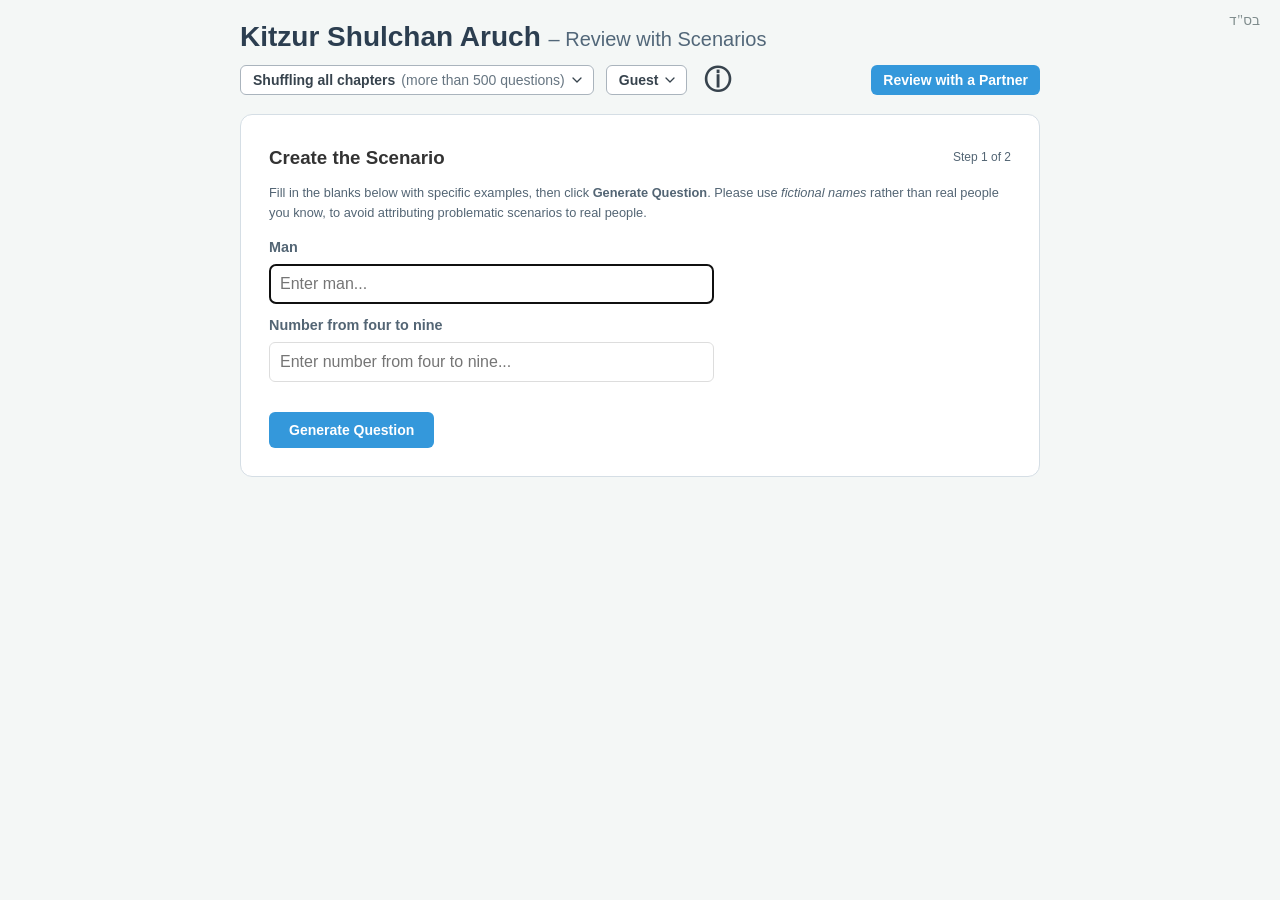
==== commit 06b47c34: "live review menu banner changes" ====
--- a/index.html
+++ b/index.html
@@ -55,7 +55,6 @@
         <button id="activeProfileLabel" class="btn-outline" onclick="toggleMenu(this, 'menu-tools')">Guest</button>
         <div id="menu-tools" class="dropdown-content">
             <div id="progressContainer" class="progress-info" aria-live="polite"></div>
-            <p id="liveProfileNotice" class="stats" hidden>Leave the session to switch or change profiles.</p>
             <hr>
             <button data-live-lock onclick="chooseWorksheetChapters()">Create Worksheet</button>
             <hr>
@@ -148,6 +147,7 @@
 <div id="liveBanner" class="card" hidden>
     <p id="livePartner" hidden>Studying with <bdi id="livePartnerName"></bdi></p>
     <p id="liveStatus" role="status"></p>
+    <div id="liveProgress"></div>
     <button id="restartLiveReview" class="btn-primary" onclick="startLiveHost()" hidden>Start a New Review</button>
 </div>
 
--- a/style.css
+++ b/style.css
@@ -37,6 +37,10 @@
 
 .partner-review-button:disabled {
     opacity: 0.5;
+    cursor: default;
+}
+
+#activeProfileLabel:disabled {
     cursor: default;
 }
 
@@ -281,6 +285,10 @@
     display: flex;
     gap: 10px;
     color: #555;
+}
+
+#liveProgress .progress-info {
+    flex-wrap: wrap;
 }
 
 .progress-info span {
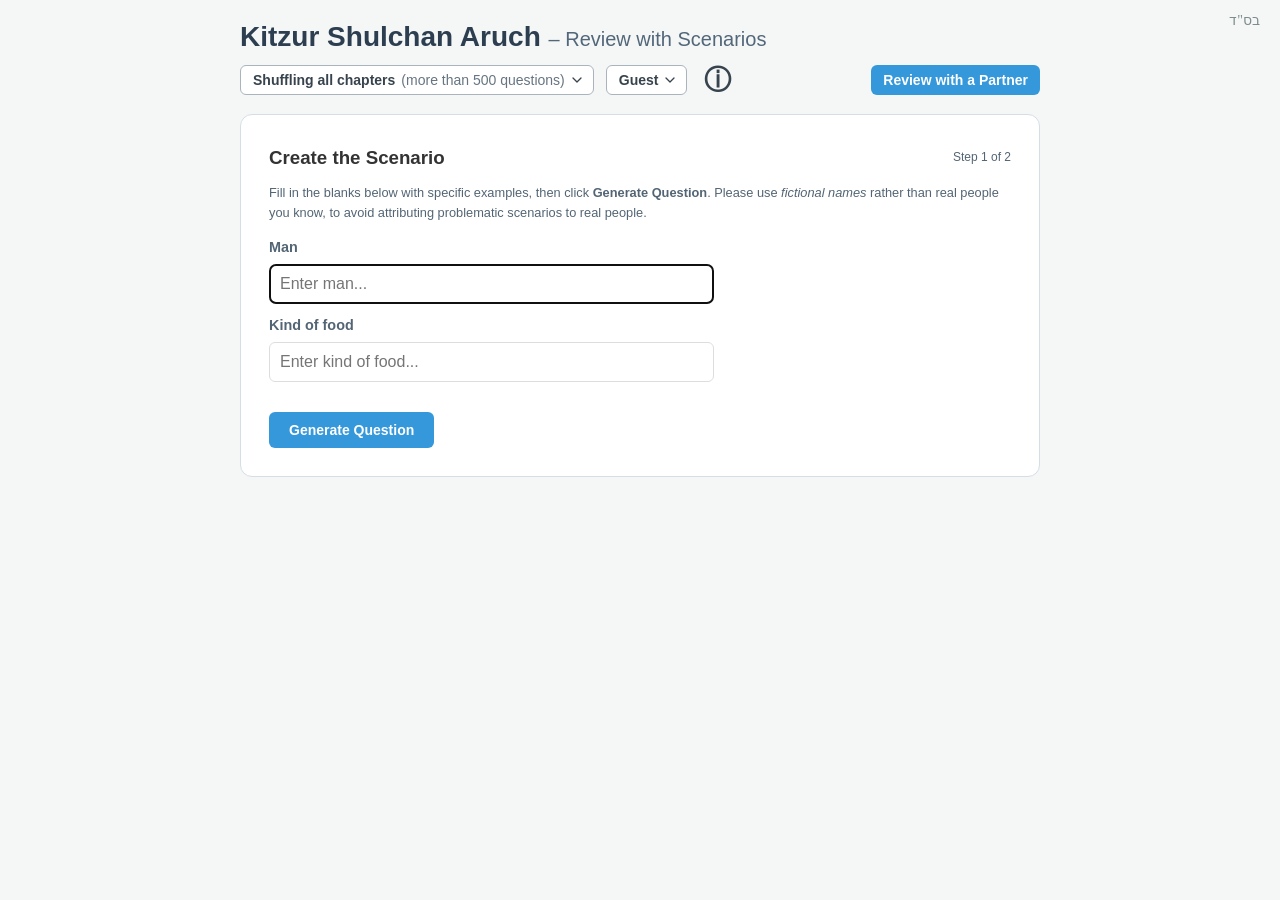
==== commit b263ca9a: "live review banner appearance changes" ====
--- a/index.html
+++ b/index.html
@@ -145,10 +145,21 @@
 </dialog>
 
 <div id="liveBanner" class="card" hidden>
-    <p id="livePartner" hidden>Studying with <bdi id="livePartnerName"></bdi></p>
-    <p id="liveStatus" role="status"></p>
-    <div id="liveProgress"></div>
-    <button id="restartLiveReview" class="btn-primary" onclick="startLiveHost()" hidden>Start a New Review</button>
+    <div class="live-banner-layout">
+        <div>
+            <p id="livePartner" hidden>Studying with <bdi id="livePartnerName"></bdi></p>
+            <p id="liveStatus" role="status"></p>
+            <button id="restartLiveReview" class="btn-primary" onclick="startLiveHost()" hidden>Start a New Review</button>
+        </div>
+        <div id="liveProgressColumns" class="live-progress-columns" hidden>
+            <div id="liveProgress"></div>
+            <div class="progress-info" aria-live="polite">
+                <span><strong>Progress this session:</strong></span>
+                <span><span class="dot dot-done"></span><strong id="liveMasteredCount">0</strong> Mastered</span>
+                <span><span class="dot dot-review"></span><strong id="liveNeedsReviewCount">0</strong> Needs Review</span>
+            </div>
+        </div>
+    </div>
 </div>
 
 <div id="setupPhase" class="card hidden">
@@ -794,7 +805,7 @@
     if (session && (!session.ready || !session.shown || session.rated || session.editing)) return;
     saveResponse(status);
     if (session) {
-        rateLiveQuestion();
+        rateLiveQuestion(status);
         return;
     }
     loadNextQuestion();
--- a/style.css
+++ b/style.css
@@ -287,8 +287,31 @@
     color: #555;
 }
 
-#liveProgress .progress-info {
+.live-banner-layout,
+.live-progress-columns {
+    display: flex;
     flex-wrap: wrap;
+    gap: 12px 24px;
+}
+
+.live-banner-layout > :first-child {
+    flex: 1 1 240px;
+}
+
+.live-progress-columns {
+    margin-inline-start: auto;
+}
+
+.live-progress-columns[hidden] {
+    display: none;
+}
+
+.live-progress-columns .progress-info {
+    flex-direction: column;
+    gap: 4px;
+    margin: 0;
+    font-size: 13px;
+    color: #536574;
 }
 
 .progress-info span {
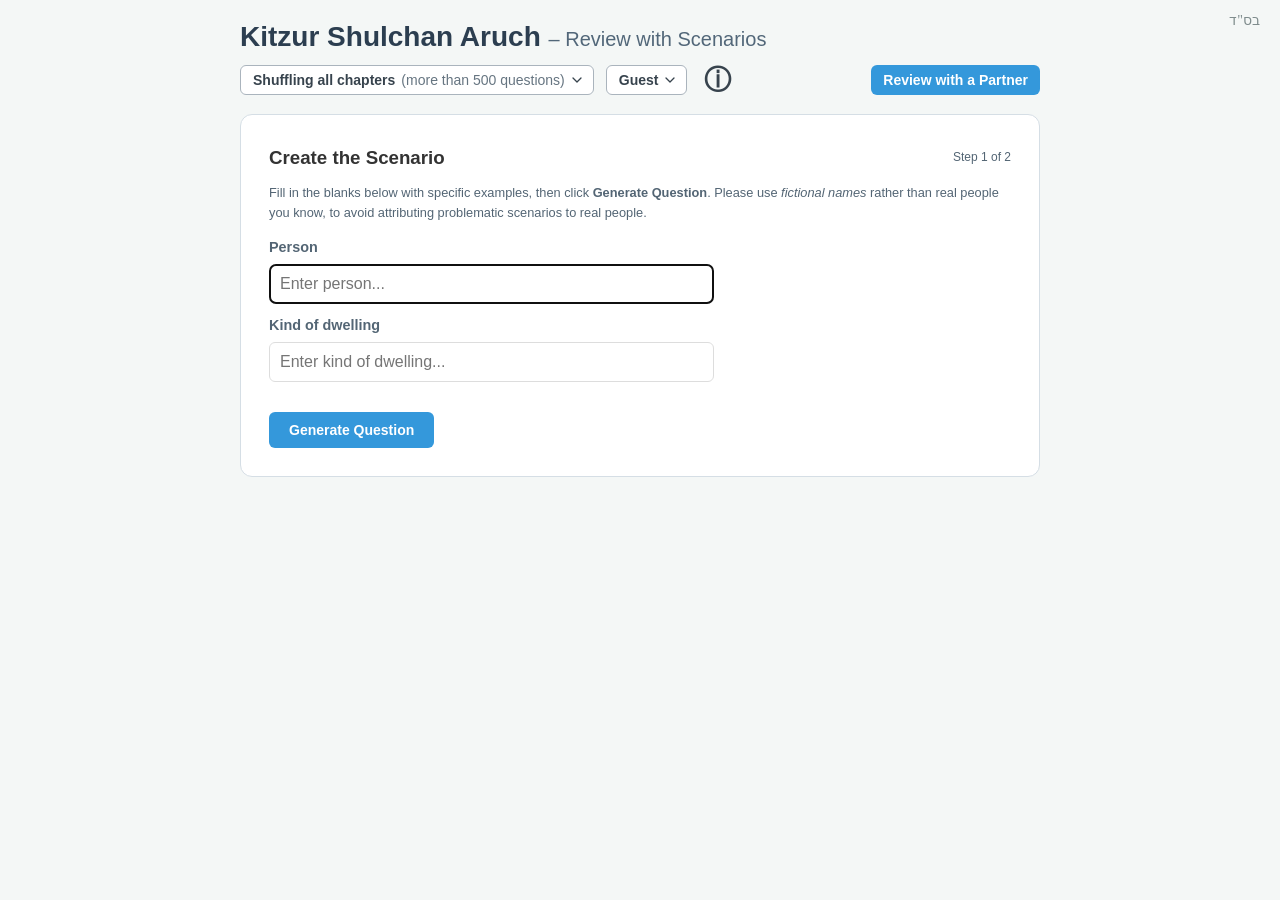
==== commit dd515b61: "live review improvements" ====
--- a/index.html
+++ b/index.html
@@ -135,6 +135,15 @@
         </fieldset>
         <button class="btn-primary">Create Invite Link</button>
     </form>
+    <div id="liveGuestProfile" hidden>
+        <button id="liveUseProfile" class="btn-primary" onclick="joinLiveInvite()">Use current profile</button>
+        <form id="liveNewProfile" onsubmit="createLiveGuestProfile(event)">
+            <label for="liveProfileName">New profile name</label>
+            <input id="liveProfileName" name="profileName" required>
+            <p id="liveProfileError" role="alert" hidden></p>
+            <button class="btn-primary">Create Profile and Join</button>
+        </form>
+    </div>
     <div id="liveShareControls" hidden>
         <label for="liveShare">Private invite link</label>
         <textarea id="liveShare" rows="3" readonly></textarea>
@@ -238,6 +247,7 @@
     const profileNames = Object.keys(profiles);
 
     if (profileNames.length === 0) {
+        if (window.openLiveInvite?.()) return;
         profiles.Guest = {};
         currentProfile = 'Guest';
         saveToStorage();
@@ -250,8 +260,7 @@
     initChapterFilters();
 
     updateProfileDropdown();
-    window.openLiveInvite?.();
-    if (!getLiveSession()) loadNextQuestion();
+    if (!window.openLiveInvite?.()) loadNextQuestion();
 	
 }
 
--- a/style.css
+++ b/style.css
@@ -588,8 +588,20 @@
 }
 
 #liveShareControls,
-#liveInviteOptions {
+#liveInviteOptions,
+#liveGuestProfile {
     margin: 1rem 0;
+}
+
+#liveUseProfile:not([hidden]) {
+    margin-bottom: 1rem;
+}
+
+#liveProfileName {
+    box-sizing: border-box;
+    display: block;
+    width: 100%;
+    margin: 0.25rem 0 0.75rem;
 }
 
 #liveInviteOptions fieldset {
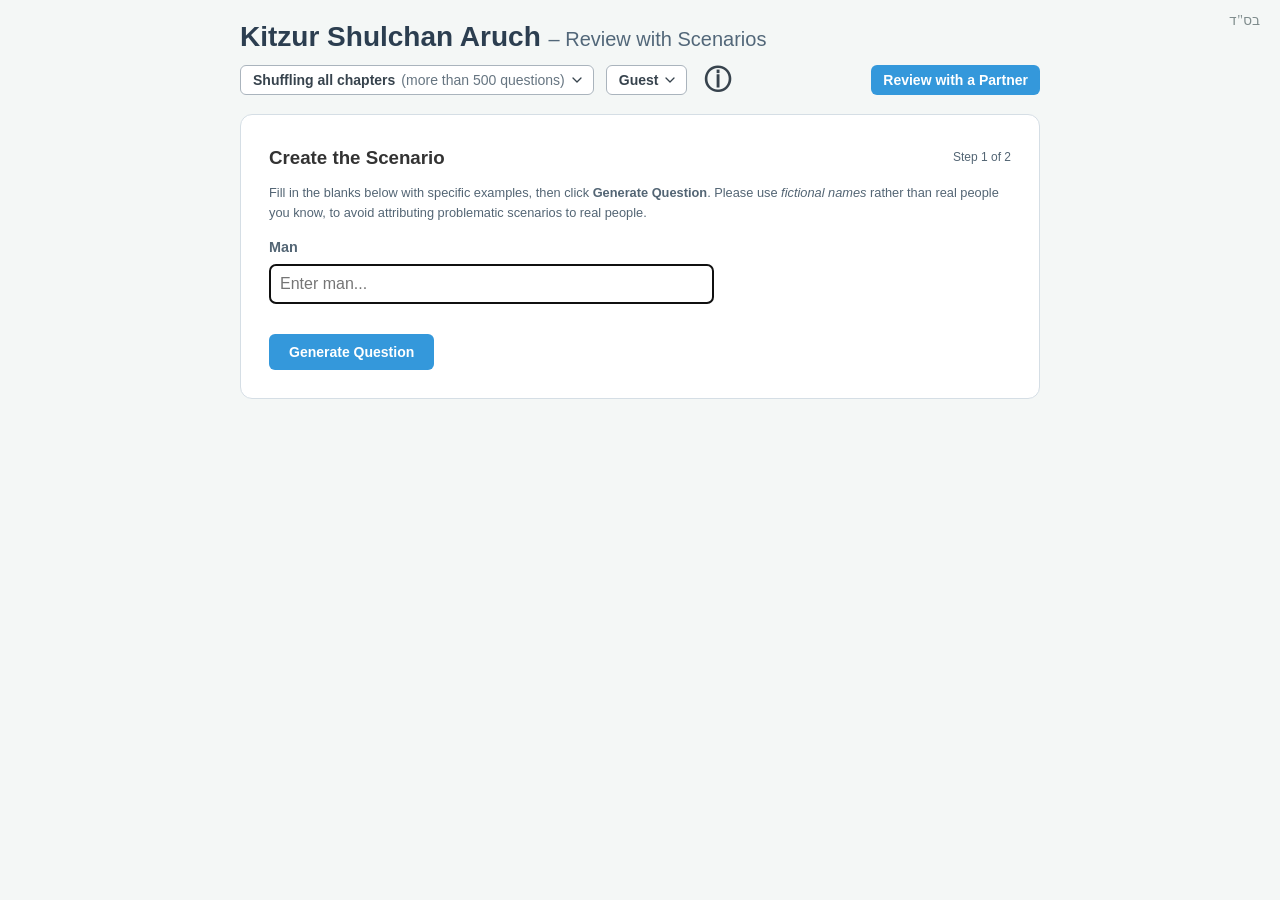
==== commit a965d3d8: "live review improvements" ====
--- a/index.html
+++ b/index.html
@@ -51,7 +51,7 @@
 
     <div class="chapter-controls">
         <div class="chapter-picker-row">
-    <div class="dropdown">
+    <div id="profileMenu" class="dropdown">
         <button id="activeProfileLabel" class="btn-outline" onclick="toggleMenu(this, 'menu-tools')">Guest</button>
         <div id="menu-tools" class="dropdown-content">
             <div id="progressContainer" class="progress-info" aria-live="polite"></div>
@@ -136,12 +136,18 @@
         <button class="btn-primary">Create Invite Link</button>
     </form>
     <div id="liveGuestProfile" hidden>
-        <button id="liveUseProfile" class="btn-primary" onclick="joinLiveInvite()">Use current profile</button>
-        <form id="liveNewProfile" onsubmit="createLiveGuestProfile(event)">
-            <label for="liveProfileName">New profile name</label>
+        <div id="liveProfileChoices" class="live-dialog-actions" hidden>
+            <button id="liveUseProfile" class="btn-primary" onclick="joinLiveInvite()">Use current profile</button>
+            <button type="button" class="live-text-button" onclick="showLiveGuestProfileForm(true)">Create a new profile</button>
+        </div>
+        <form id="liveNewProfile" onsubmit="createLiveGuestProfile(event)" hidden>
+            <label for="liveProfileName">Profile name</label>
             <input id="liveProfileName" name="profileName" required>
             <p id="liveProfileError" role="alert" hidden></p>
-            <button class="btn-primary">Create Profile and Join</button>
+            <div class="live-dialog-actions">
+                <button class="btn-primary">Create and join</button>
+                <button id="liveProfileBack" type="button" class="live-text-button" onclick="showLiveGuestProfileForm(false)" hidden>Back</button>
+            </div>
         </form>
     </div>
     <div id="liveShareControls" hidden>
@@ -150,13 +156,16 @@
         <button class="btn-outline" onclick="copyLiveInvite()">Copy Invite Link</button>
         <p>Keep this tab open while your partner joins.</p>
     </div>
-    <button class="btn-outline" onclick="endLiveReview()">Cancel</button>
+    <footer class="live-dialog-footer">
+        <button class="btn-outline" onclick="endLiveReview()">Cancel</button>
+    </footer>
 </dialog>
 
 <div id="liveBanner" class="card" hidden>
     <div class="live-banner-layout">
         <div>
             <p id="livePartner" hidden>Studying with <bdi id="livePartnerName"></bdi></p>
+            <p id="liveProfile" hidden>Your profile: <bdi id="liveProfileNameLabel"></bdi></p>
             <p id="liveStatus" role="status"></p>
             <button id="restartLiveReview" class="btn-primary" onclick="startLiveHost()" hidden>Start a New Review</button>
         </div>
--- a/style.css
+++ b/style.css
@@ -40,8 +40,8 @@
     cursor: default;
 }
 
-#activeProfileLabel:disabled {
-    cursor: default;
+#profileMenu[hidden] {
+    display: none;
 }
 
 .profile-section .study-menu-bar #profileSelect,
@@ -580,6 +580,14 @@
     width: min(32rem, 94vw);
 }
 
+#liveDialog:has(#liveGuestProfile:not([hidden])) {
+    width: min(25rem, 94vw);
+}
+
+#livePairingStatus:empty {
+    display: none;
+}
+
 #liveDialog textarea {
     box-sizing: border-box;
     display: block;
@@ -593,8 +601,28 @@
     margin: 1rem 0;
 }
 
-#liveUseProfile:not([hidden]) {
-    margin-bottom: 1rem;
+.live-dialog-actions {
+    display: flex;
+    align-items: center;
+    flex-wrap: wrap;
+    gap: 0.5rem 0.875rem;
+}
+
+.live-dialog-actions[hidden] {
+    display: none;
+}
+
+.live-text-button {
+    padding: 0.25rem 0;
+    background: transparent;
+    color: #176a9b;
+    text-decoration: underline;
+    text-underline-offset: 0.15em;
+}
+
+.live-dialog-footer {
+    display: flex;
+    justify-content: flex-end;
 }
 
 #liveProfileName {
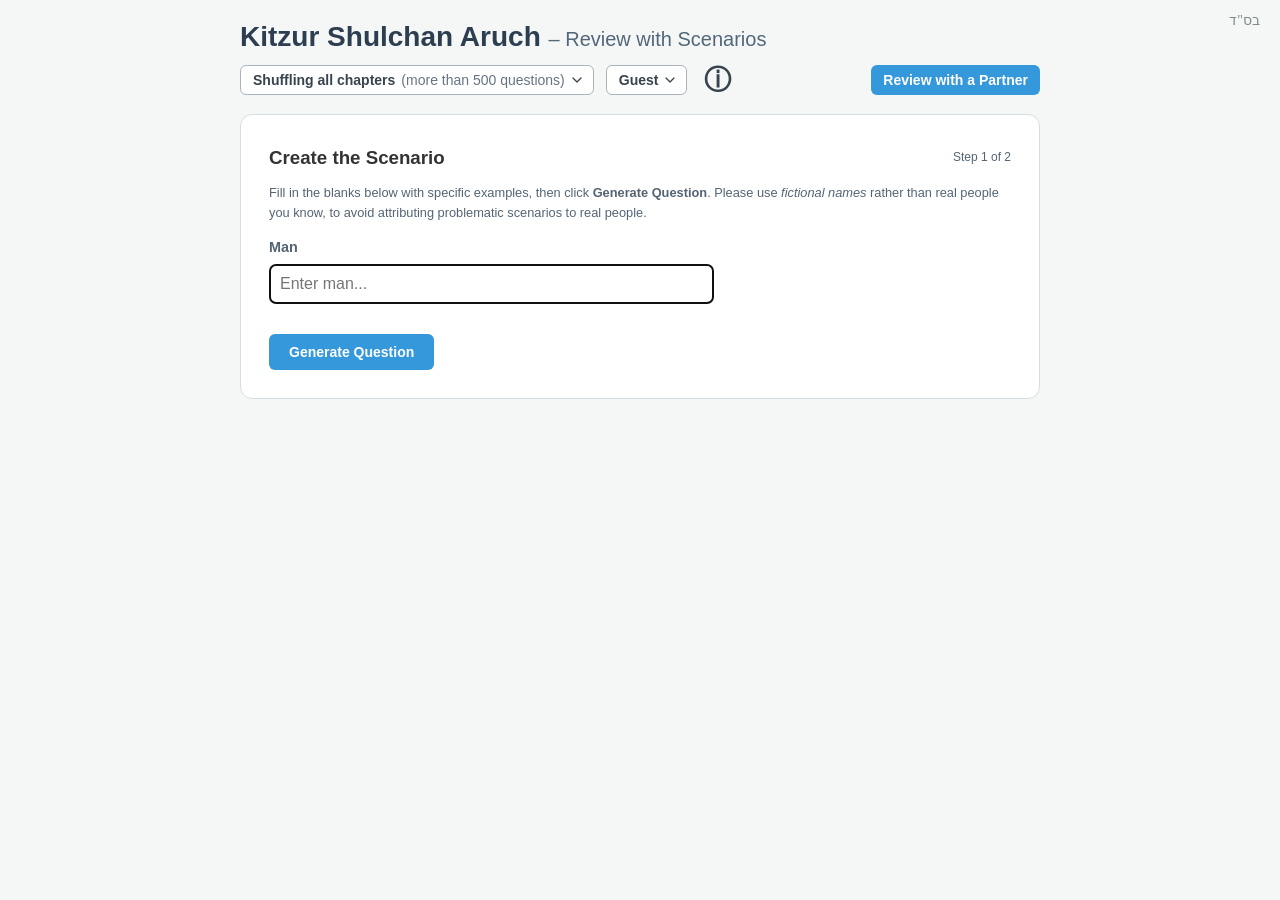
==== commit e1e4f4cd: "live review banner improvements" ====
--- a/index.html
+++ b/index.html
@@ -35,7 +35,7 @@
     <h1 class="site-title">Kitzur Shulchan Aruch <span>– Review with Scenarios</span></h1>
 
 <div class="profile-section">
-    <div class="study-menu-bar">
+    <div id="studyMenuBar" class="study-menu-bar">
     <details id="chapterFilter">
         <summary><span id="chapterFilterSummary">Shuffling all chapters</span><span id="chapterAvailableCount"></span></summary>
         <div id="chapterOptions" role="group" aria-label="Chapters to study">
@@ -50,7 +50,7 @@
     </details>
 
     <div class="chapter-controls">
-        <div class="chapter-picker-row">
+        <div id="soloChapterControls" class="chapter-picker-row">
     <div id="profileMenu" class="dropdown">
         <button id="activeProfileLabel" class="btn-outline" onclick="toggleMenu(this, 'menu-tools')">Guest</button>
         <div id="menu-tools" class="dropdown-content">
@@ -70,11 +70,10 @@
             <button data-live-lock class="btn-delete" onclick="deleteCurrentProfile()">Delete Profile</button>
         </div>
     </div>
-            <button class="info-toggle" onclick="toggleScenarioInfo()" title="Show Instructions" aria-label="Show instructions">ⓘ</button>
+            <button id="studyInfoButton" class="info-toggle" onclick="toggleScenarioInfo()" title="Show Instructions" aria-label="Show instructions">ⓘ</button>
         </div>
     </div>
         <button id="startLiveReview" class="btn-primary partner-review-button" data-live-lock onclick="startLiveHost()">Review with a Partner</button>
-        <button id="leaveLiveReview" class="btn-outline partner-review-button" onclick="endLiveReview()" hidden>Leave Live Review</button>
     </div>
     <input type="file" id="importInput" class="hidden" accept=".json" onchange="importProfile(event)">
     <dialog id="profileImportConflict" aria-labelledby="profileImportTitle" aria-describedby="profileImportWarning profileImportCopy">
@@ -162,10 +161,16 @@
 </dialog>
 
 <div id="liveBanner" class="card" hidden>
+    <div id="liveBannerHeader" class="live-banner-header" hidden>
+        <div class="live-banner-identity">
+            <strong id="livePartner" hidden>Studying with <bdi id="livePartnerName"></bdi></strong>
+            <span id="liveProfile" hidden>Your profile: <bdi id="liveProfileNameLabel"></bdi></span>
+        </div>
+        <button id="leaveLiveReview" class="btn-outline partner-review-button" onclick="endLiveReview()" hidden>Leave Live Review</button>
+    </div>
     <div class="live-banner-layout">
         <div>
-            <p id="livePartner" hidden>Studying with <bdi id="livePartnerName"></bdi></p>
-            <p id="liveProfile" hidden>Your profile: <bdi id="liveProfileNameLabel"></bdi></p>
+            <div id="liveChapterControls" class="chapter-picker-row"></div>
             <p id="liveStatus" role="status"></p>
             <button id="restartLiveReview" class="btn-primary" onclick="startLiveHost()" hidden>Start a New Review</button>
         </div>
--- a/style.css
+++ b/style.css
@@ -27,6 +27,11 @@
     align-items: center;
     gap: 4px 12px;
     width: 100%;
+}
+
+.study-menu-bar[hidden],
+.live-banner-header[hidden] {
+    display: none;
 }
 
 .study-menu-bar > .partner-review-button {
@@ -287,11 +292,33 @@
     color: #555;
 }
 
+.live-banner-header,
+.live-banner-identity,
 .live-banner-layout,
 .live-progress-columns {
     display: flex;
     flex-wrap: wrap;
     gap: 12px 24px;
+}
+
+.live-banner-header {
+    justify-content: space-between;
+    align-items: center;
+    margin-bottom: 12px;
+}
+
+.live-banner-header > button {
+    margin-inline-start: auto;
+}
+
+.live-banner-identity {
+    align-items: baseline;
+    gap: 4px 12px;
+}
+
+#liveProfile {
+    font-size: 0.875em;
+    color: #536574;
 }
 
 .live-banner-layout > :first-child {
@@ -457,7 +484,7 @@
     color: #37434d;
 }
 
-.profile-section .info-toggle {
+.chapter-picker-row .info-toggle {
     color: #37434d;
 }
 
@@ -468,7 +495,7 @@
     font: 600 14px/20px Arial, sans-serif;
 }
 
-.profile-section .info-toggle:hover {
+.chapter-picker-row .info-toggle:hover {
     background: #f0f7ff;
 }
 
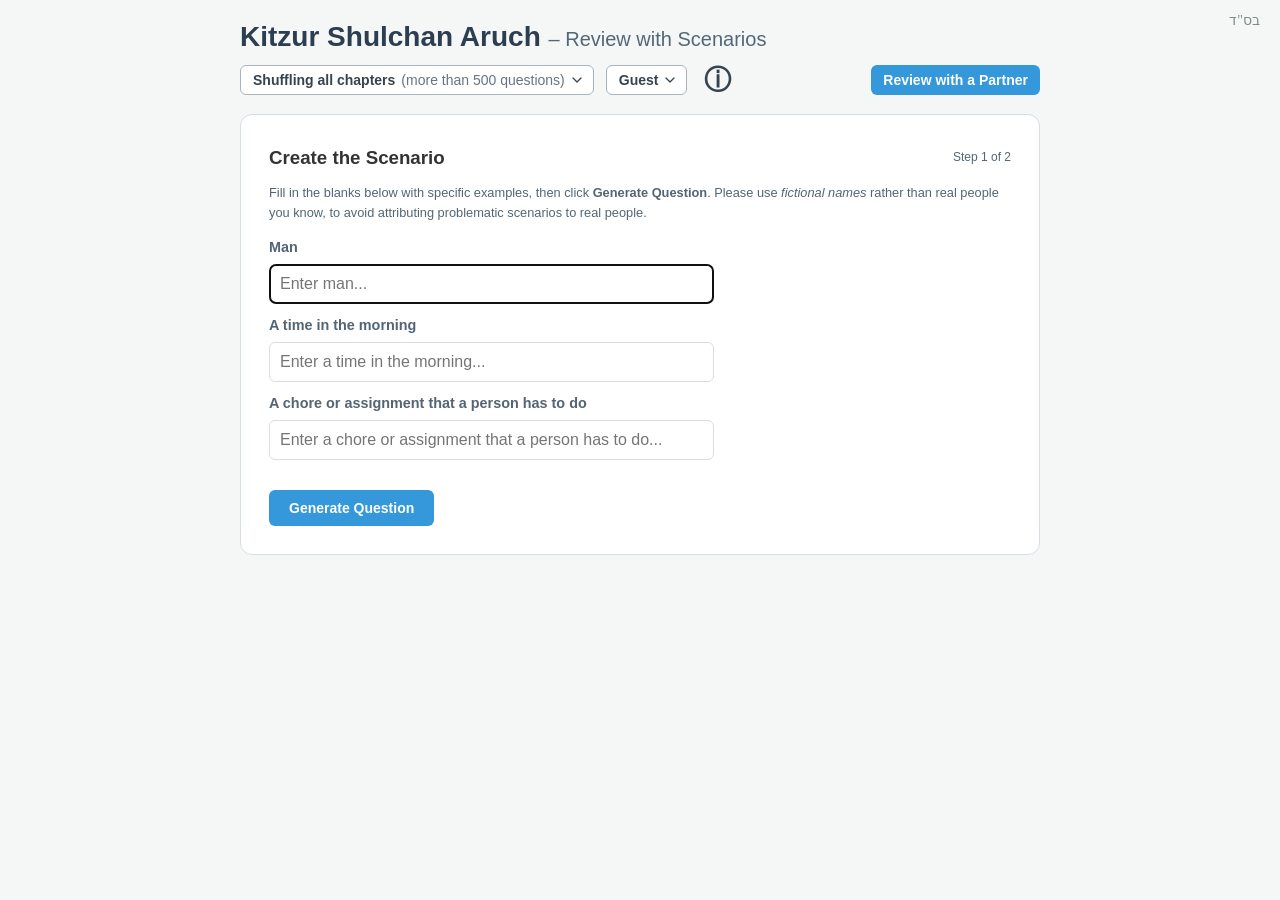
==== commit 0ab430fc: "changes to "your partner ended live review session" banner" ====
--- a/index.html
+++ b/index.html
@@ -122,6 +122,8 @@
 </div>
 
 
+<p id="liveEndedNotice" role="status"></p>
+
 <dialog id="liveDialog" aria-labelledby="liveTitle">
     <h2 id="liveTitle">Live Review</h2>
     <p id="livePairingStatus" role="status"></p>
@@ -172,7 +174,6 @@
         <div>
             <div id="liveChapterControls" class="chapter-picker-row"></div>
             <p id="liveStatus" role="status"></p>
-            <button id="restartLiveReview" class="btn-primary" onclick="startLiveHost()" hidden>Start a New Review</button>
         </div>
         <div id="liveProgressColumns" class="live-progress-columns" hidden>
             <div id="liveProgress"></div>
--- a/style.css
+++ b/style.css
@@ -290,6 +290,20 @@
     display: flex;
     gap: 10px;
     color: #555;
+}
+
+#liveEndedNotice {
+    margin: 0 0 12px;
+    padding: 8px 12px;
+    border-inline-start: 3px solid #aab4bd;
+    color: #37434d;
+    font-size: 0.875rem;
+}
+
+#liveEndedNotice:empty {
+    margin: 0;
+    padding: 0;
+    border: 0;
 }
 
 .live-banner-header,
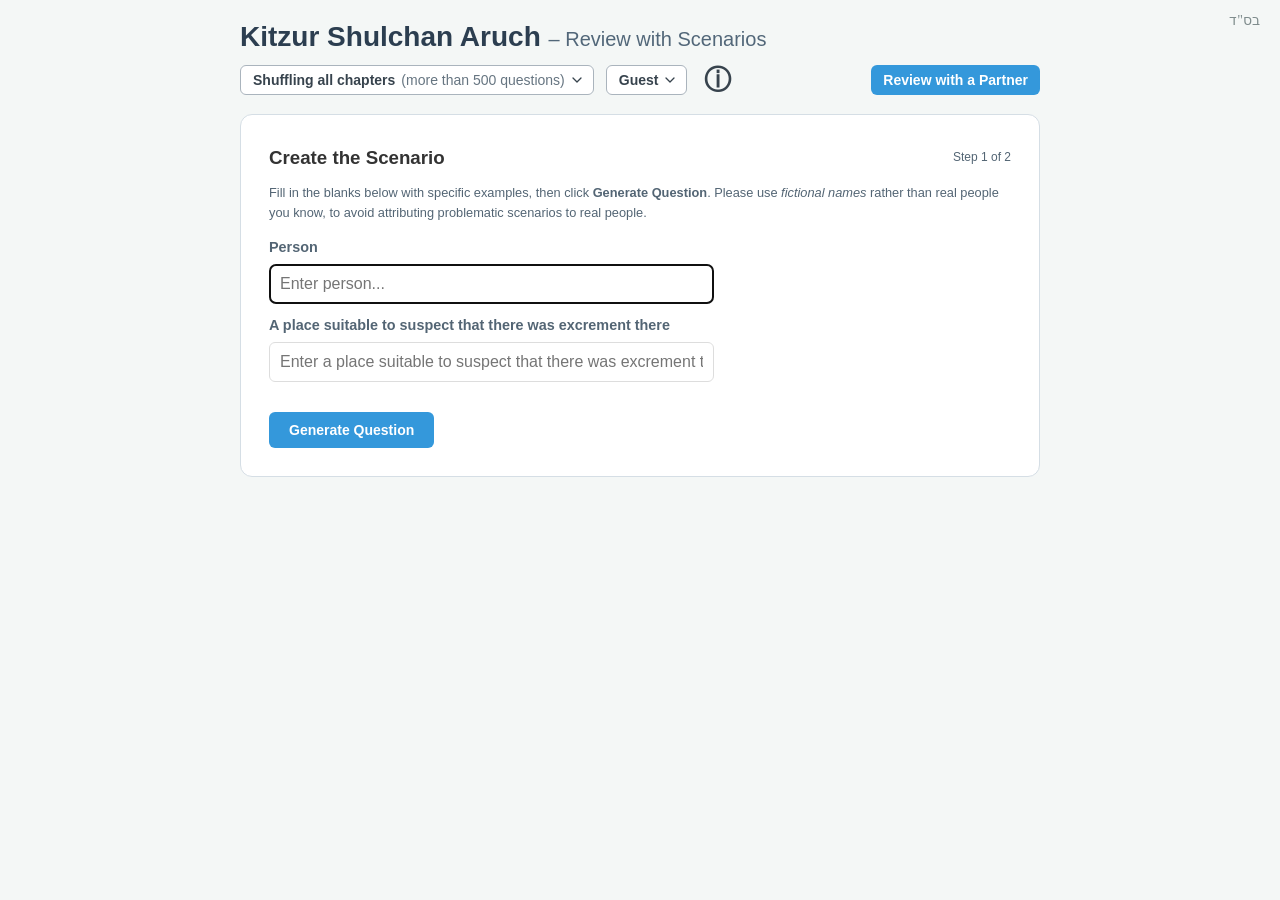
==== commit bfde69c1: "changed wording of instructions for flash card" ====
--- a/index.html
+++ b/index.html
@@ -209,7 +209,7 @@
             <span class="study-step">Step 2 of 2</span>
         </div>
 	<p class="stats" style="margin-bottom: 15px; line-height: 1.4;">
-            Think through the scenario on your own or with a <i>chevrusa</i>. Choose <strong>Answered Confidently</strong> to mark the question as mastered and remove it from the deck, or <strong>Needs Review</strong> to see it again after 24 hours. Smooth over grammatical issues and replace "they/their" with gender-specific pronouns as you read.
+            Think through the scenario on your own or with a <i>chevrusa</i>. Use this like a flashcard deck: try answering from memory, then click <strong>Show source</strong> to check your answer. Choose <strong>Answered Confidently</strong> to mark the question as mastered and remove it from the deck, or <strong>Needs Review</strong> to see it again after 24 hours. Smooth over grammatical issues and replace "they/their" with gender-specific pronouns as you read.
         </p>
         <div class="question-text">
             <div id="finalQuestion"></div>
